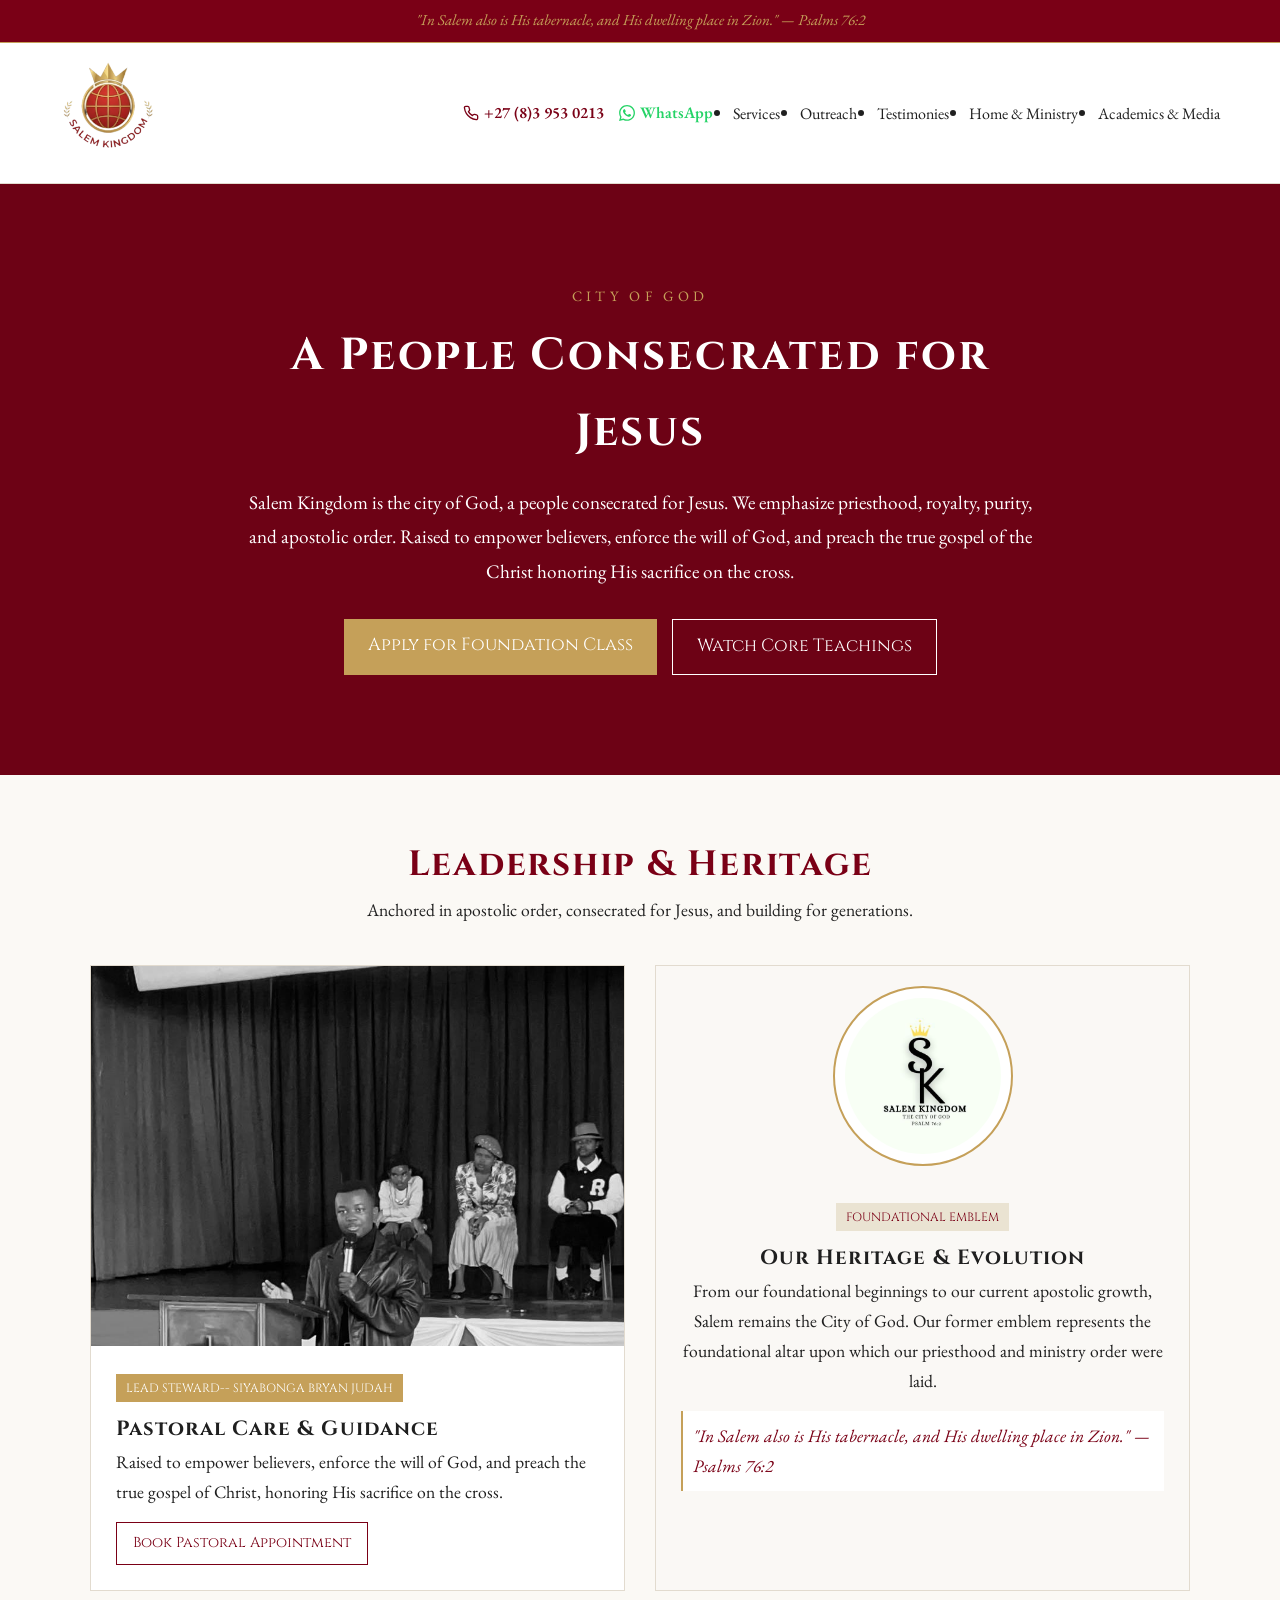
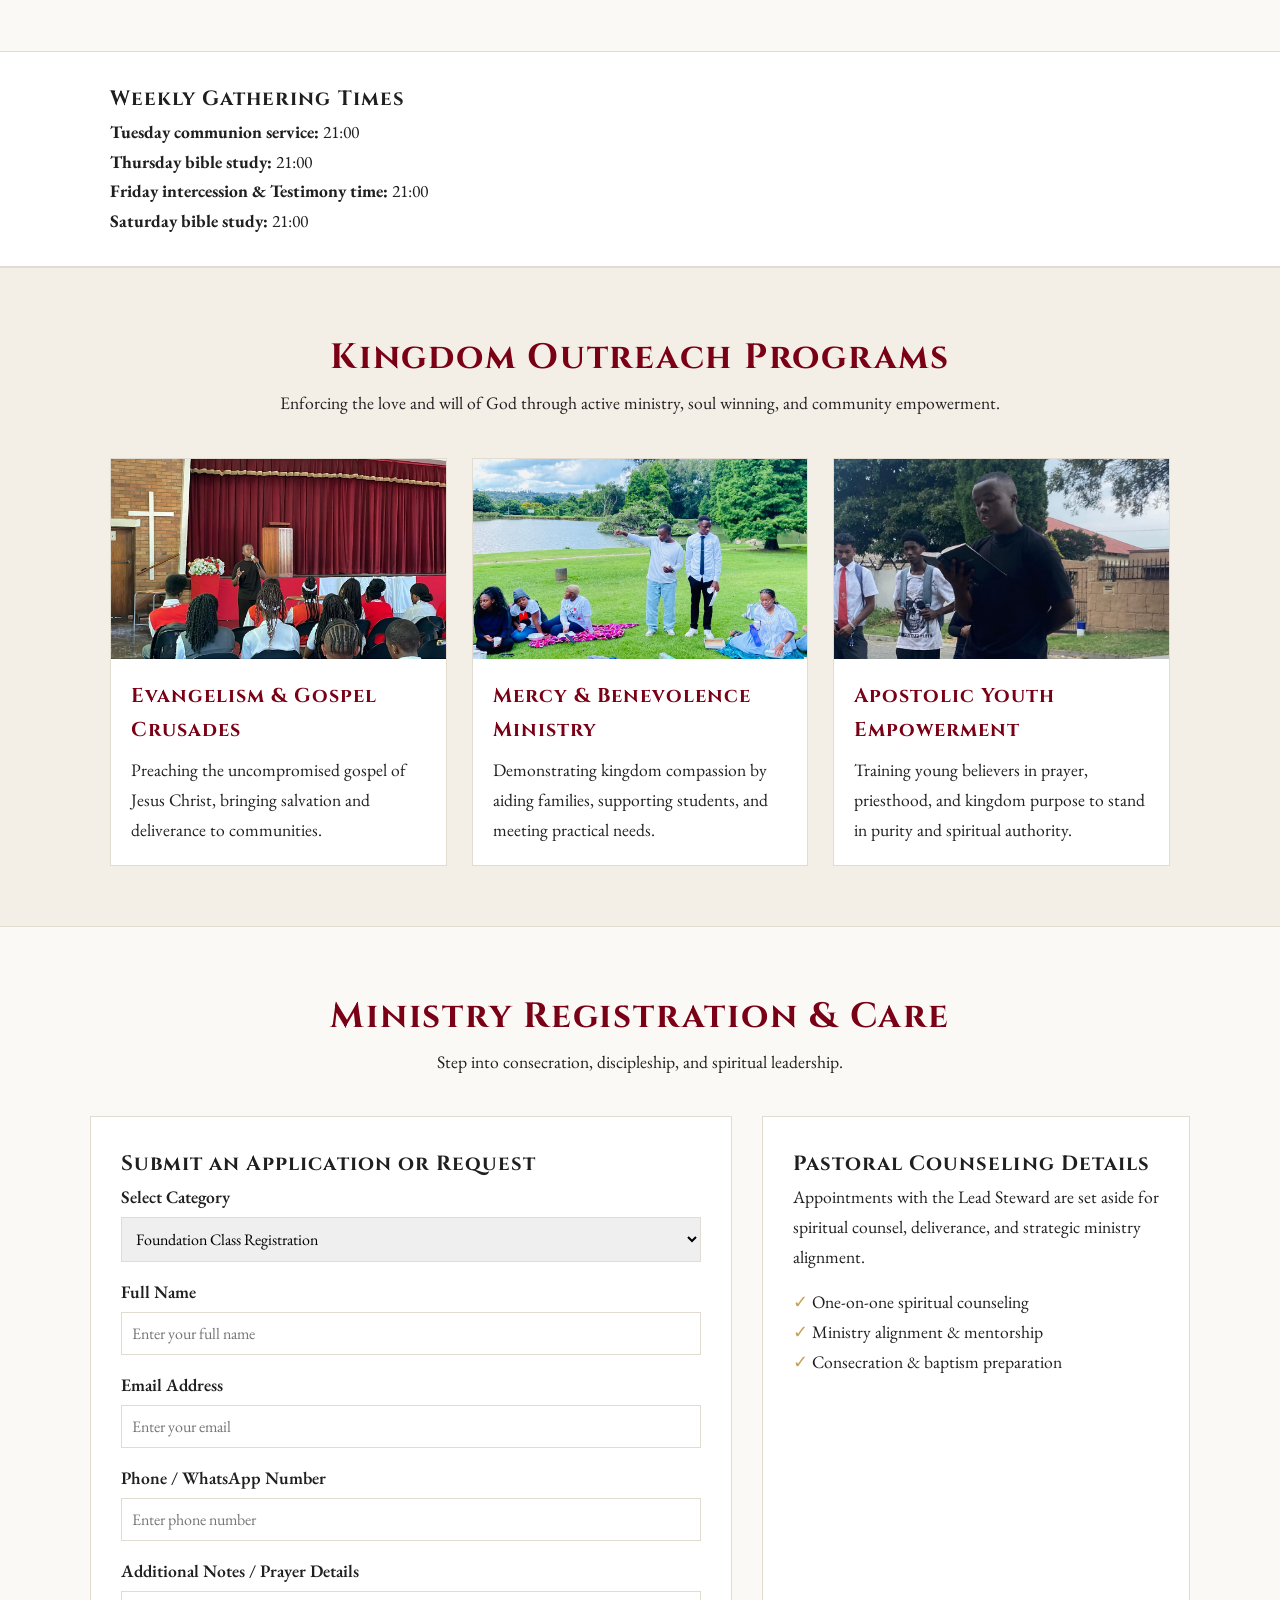
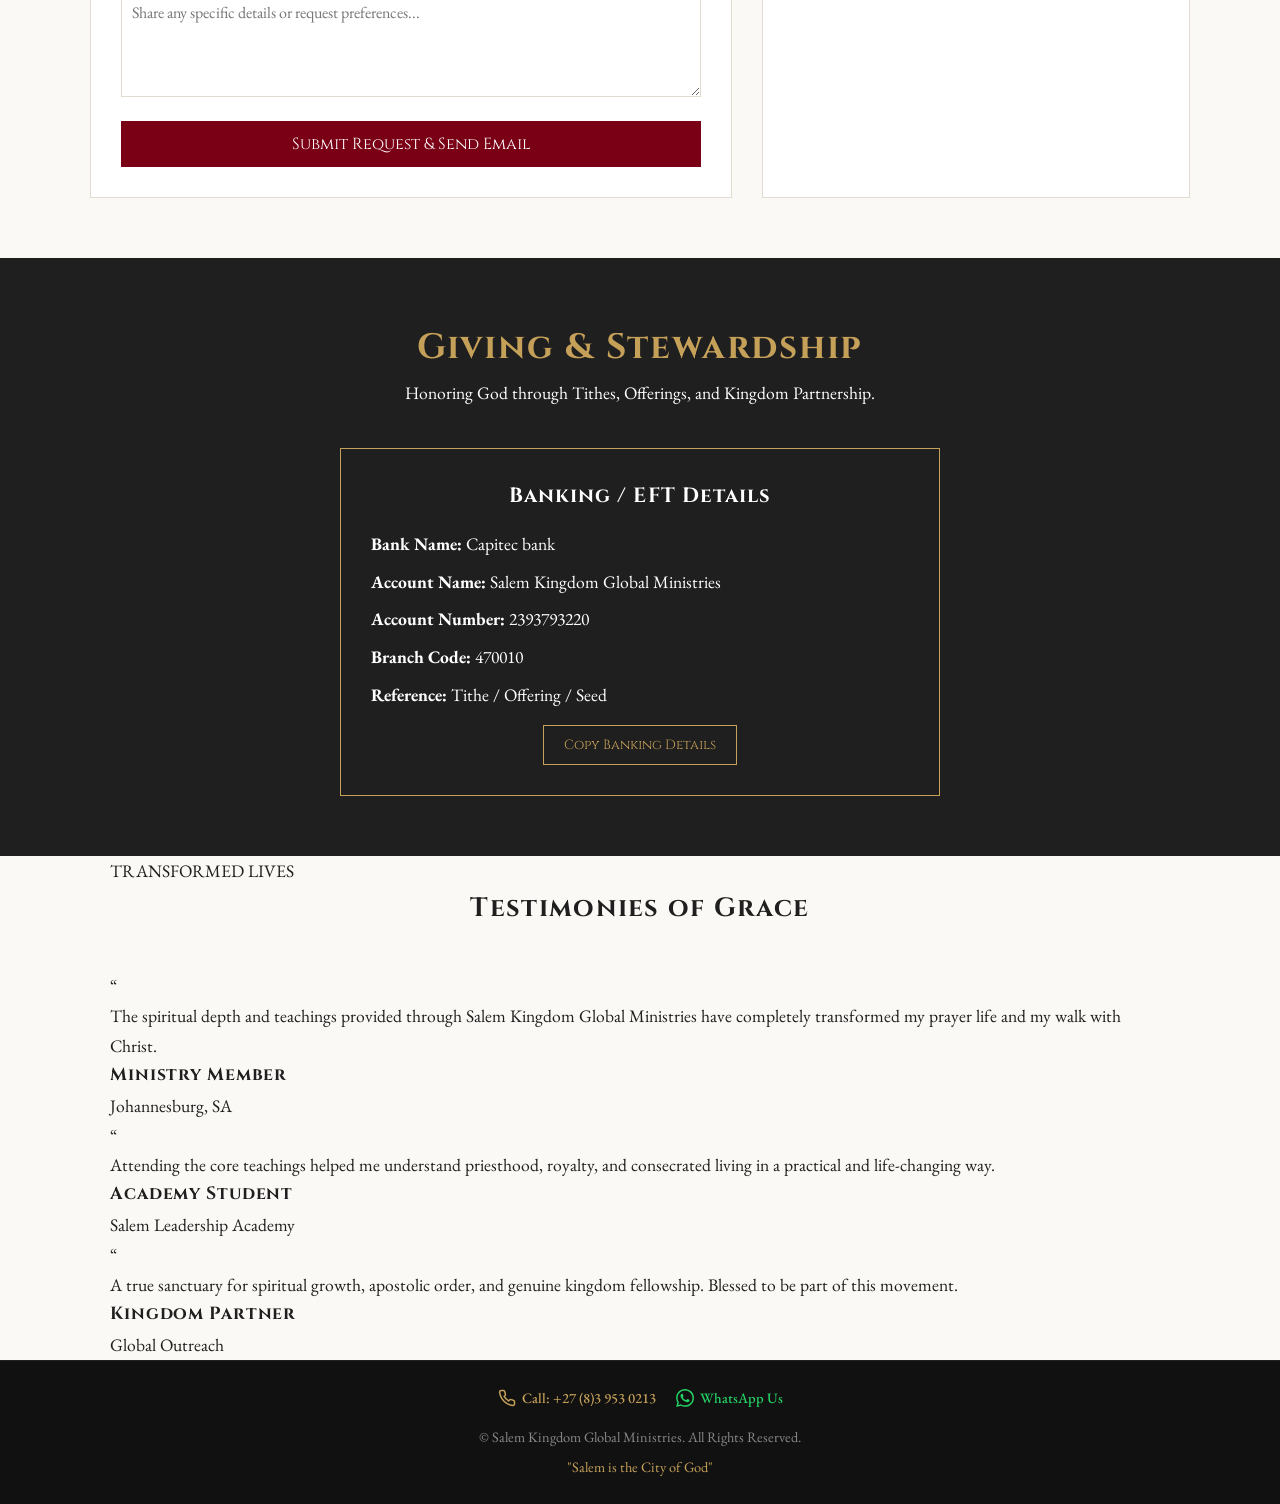
==== index.html @ d61ae7bd "index.html" ====
<!DOCTYPE html>
<html lang="en">
<head>
    <meta charset="UTF-8">
    <meta name="viewport" content="width=device-width, initial-scale=1.0">
    <title>Salem Kingdom Global Ministries | City of God</title>
    
    <!-- Formal Classic Typography -->
    <link rel="preconnect" href="https://fonts.googleapis.com">
    <link rel="preconnect" href="https://fonts.gstatic.com" crossorigin>
    <link href="https://fonts.googleapis.com/css2?family=Cinzel:wght@400;600;700&family=EB+Garamond:ital,wght@0,400;0,600;1,400&display=swap" rel="stylesheet">
    
    <link rel="stylesheet" href="style.css">
</head>
<body>

    <!-- Scripture Bar -->
    <div class="scripture-bar">
        "In Salem also is His tabernacle, and His dwelling place in Zion." — Psalms 76:2
    </div>

    <!-- Navigation -->
    <header class="navbar">
        <div class="nav-container">
            <a href="index.html" class="brand-logo-link">
                <img src="official-logo.png" alt="Salem Kingdom Global Ministries Logo" class="nav-logo" onerror="this.style.display='none'; document.getElementById('text-brand').style.display='block';">
                <div id="text-brand" class="brand" style="display:none;">
                    <span class="brand-title">SALEM KINGDOM</span>
                    <span class="brand-sub">GLOBAL MINISTRIES</span>
                </div>
            </a>
            <nav class="nav-links">
                <div class="nav-contact-info" style="display: flex; gap: 15px; align-items: center; font-size: 0.9rem;">
    <!-- Phone Link & Icon -->
    <a href="tel:+27839530213" style="color: var(--primary-crimson); font-weight: 600; display: inline-flex; align-items: center; gap: 5px; text-decoration: none;">
        <svg width="16" height="16" viewBox="0 0 24 24" fill="none" stroke="currentColor" stroke-width="2" stroke-linecap="round" stroke-linejoin="round">
            <path d="M22 16.92v3a2 2 0 0 1-2.18 2 19.79 19.79 0 0 1-8.63-3.07 19.5 19.5 0 0 1-6-6 19.79 19.79 0 0 1-3.07-8.67A2 2 0 0 1 4.11 2h3a2 2 0 0 1 2 1.72 12.84 12.84 0 0 0 .7 2.81 2 2 0 0 1-.45 2.11L8.09 9.91a16 16 0 0 0 6 6l1.27-1.27a2 2 0 0 1 2.11-.45 12.84 12.84 0 0 0 2.81.7A2 2 0 0 1 22 16.92z"></path>
        </svg>
        <span>+27 (8)3 953 0213</span>
    </a>

    <!-- WhatsApp Link & Icon -->
    <a href="https://wa.me/27839530213" target="_blank" style="color: #25D366; font-weight: 600; display: inline-flex; align-items: center; gap: 5px; text-decoration: none;">
        <svg width="16" height="16" viewBox="0 0 24 24" fill="currentColor">
            <path d="M.057 24l1.687-6.163c-1.041-1.804-1.588-3.849-1.587-5.946.003-6.556 5.338-11.891 11.893-11.891 3.181.001 6.167 1.24 8.413 3.488 2.245 2.248 3.481 5.236 3.48 8.414-.003 6.557-5.338 11.892-11.893 11.892-1.99 0-3.951-.5-5.688-1.448l-6.305 1.654zm6.597-3.807c1.676.995 3.276 1.591 5.392 1.592 5.448 0 9.886-4.434 9.889-9.885.002-5.462-4.415-9.89-9.881-9.892-5.452 0-9.887 4.434-9.889 9.884-.001 2.225.651 3.891 1.746 5.634l-.999 3.648 3.742-.981zm11.387-5.464c-.074-.124-.272-.198-.57-.347-.297-.149-1.758-.868-2.031-.967-.272-.099-.47-.149-.669.149-.198.297-.768.967-.941 1.165-.173.198-.347.223-.644.074-.297-.149-1.255-.462-2.39-1.475-.883-.788-1.48-1.761-1.653-2.059-.173-.297-.018-.458.13-.606.134-.133.297-.347.446-.521.151-.172.2-.296.3-.495.099-.198.05-.372-.025-.521-.075-.148-.669-1.611-.916-2.206-.242-.579-.487-.501-.669-.51l-.57-.01c-.198 0-.52.074-.792.372s-1.04 1.016-1.04 2.479 1.065 2.876 1.213 3.074c.149.198 2.095 3.2 5.076 4.487.709.306 1.263.489 1.694.626.712.226 1.36.194 1.872.118.571-.085 1.758-.719 2.006-1.413.248-.695.248-1.29.173-1.414z"/>
        </svg>
        <span>WhatsApp</span>
    </a>
</div>
             <!-- Inside <header> nav links -->
<nav>
    <ul class="nav-links">
        <li><a href="#services">Services</a></li>
        <li><a href="#outreach">Outreach</a></li>
        <li><a href="#testimonies">Testimonies</a></li>
        <li><a href="index.html">Home & Ministry</a></li>
        <li><a href="academics.html">Academics & Media</a></li>
    </ul>
</nav>
        </div>
    </header>

    <!-- Hero Section -->
    <section class="hero">
        <div class="hero-overlay"></div>
        <div class="hero-content">
            <p class="tagline">CITY OF GOD</p>
            <h1>A People Consecrated for Jesus</h1>
            <p class="hero-statement">
                Salem Kingdom is the city of God, a people consecrated for Jesus. We emphasize priesthood, royalty, purity, and apostolic order. Raised to empower believers, enforce the will of God, and preach the true gospel of the Christ honoring His sacrifice on the cross.
            </p>
            <div class="hero-buttons">
                <a href="#apply" class="btn-gold">Apply for Foundation Class</a>
                <a href="academics.html" class="btn-outline">Watch Core Teachings</a>
            </div>
        </div>
    </section>

    <!-- Leadership & Former Logo Showcase -->
    <section class="section container">
        <div class="section-title">
            <h2>Leadership & Heritage</h2>
            <p>Anchored in apostolic order, consecrated for Jesus, and building for generations.</p>
        </div>

        <div class="leadership-grid">
            <!-- Lead Steward Card -->
            <div class="card lead-steward-card">
                <div class="image-frame">
                    <img src="lead-steward.jpeg" alt="Lead Steward" class="steward-img" onerror="this.src='https://via.placeholder.com/400x500?text=Lead+Steward+Photo'">
                </div>
                <div class="card-body">
                    <span class="badge-gold">LEAD STEWARD-- SIYABONGA BRYAN JUDAH</span>
                    <h3>Pastoral Care & Guidance</h3>
                    <p>
                        Raised to empower believers, enforce the will of God, and preach the true gospel of Christ, honoring His sacrifice on the cross.
                    </p>
                    <a href="#apply" class="btn-outline-crimson">Book Pastoral Appointment</a>
                </div>
            </div>

            <!-- Former Logo / Foundational Heritage -->
            <div class="card heritage-card">
                <div class="heritage-logo-wrapper">
                    <img src="former-logo.jpeg" alt="Former Salem Kingdom Emblem" class="former-logo-img" onerror="this.src='https://via.placeholder.com/200x200?text=Former+Emblem'">
                </div>
                <div class="card-body">
                    <span class="badge-subtle">FOUNDATIONAL EMBLEM</span>
                    <h3>Our Heritage & Evolution</h3>
                    <p>
                        From our foundational beginnings to our current apostolic growth, Salem remains the City of God. Our former emblem represents the foundational altar upon which our priesthood and ministry order were laid.
                    </p>
                    <blockquote class="heritage-quote">
                        "In Salem also is His tabernacle, and His dwelling place in Zion." — Psalms 76:2
                    </blockquote>
                </div>
            </div>
        </div>
    </section>

    <!-- Gathering Times & Countdown -->
    <section class="service-strip" id="services">
        <div class="container strip-grid">
            <div class="strip-item">
                <h3>Weekly Gathering Times</h3>
                <p><strong>Tuesday communion service:</strong> 21:00</p>
                <p><strong>Thursday bible study:</strong> 21:00</p>
                 <p><strong>Friday intercession & Testimony time:</strong> 21:00</p>
                <p><strong>Saturday bible study:</strong> 21:00</p>
            </div>
        </div>
    </section>

    <!-- Kingdom Outreach Section -->
    <section class="section section-parchment-alt" id="outreach">
        <div class="container">
            <div class="section-title">
                <h2>Kingdom Outreach Programs</h2>
                <p>Enforcing the love and will of God through active ministry, soul winning, and community empowerment.</p>
            </div>

            <div class="outreach-grid">
                <div class="outreach-card">
                    <div class="outreach-img-wrapper">
                        <img src="outreach-1.jpeg" alt="Evangelism" onerror="this.src='https://via.placeholder.com/400x260?text=Evangelism'">
                    </div>
                    <div class="outreach-info">
                        <h3>Evangelism & Gospel Crusades</h3>
                        <p>Preaching the uncompromised gospel of Jesus Christ, bringing salvation and deliverance to communities.</p>
                    </div>
                </div>

                <div class="outreach-card">
                    <div class="outreach-img-wrapper">
                        <img src="outreach-2.jpeg" alt="Community Care" onerror="this.src='https://via.placeholder.com/400x260?text=Community+Care'">
                    </div>
                    <div class="outreach-info">
                        <h3>Mercy & Benevolence Ministry</h3>
                        <p>Demonstrating kingdom compassion by aiding families, supporting students, and meeting practical needs.</p>
                    </div>
                </div>

                <div class="outreach-card">
                    <div class="outreach-img-wrapper">
                        <img src="outreach-3.jpeg" alt="Youth Empowerment" onerror="this.src='https://via.placeholder.com/400x260?text=Youth+Empowerment'">
                    </div>
                    <div class="outreach-info">
                        <h3>Apostolic Youth Empowerment</h3>
                        <p>Training young believers in prayer, priesthood, and kingdom purpose to stand in purity and spiritual authority.</p>
                    </div>
                </div>
            </div>
        </div>
    </section>

    <!-- Ministry Registrations & Pastoral Care -->
    <section class="section container" id="apply">
        <div class="section-title">
            <h2>Ministry Registration & Care</h2>
            <p>Step into consecration, discipleship, and spiritual leadership.</p>
        </div>

        <div class="form-grid">
            <div class="form-card">
                <h3>Submit an Application or Request</h3>
                <form id="ministryForm" action="https://formsubmit.co/salemkingdomglobal@gmail.com" method="POST">
    <!-- FormSubmit Configuration Settings -->
    <input type="hidden" name="_subject" value="New Ministry Application / Booking - Salem Kingdom">
    <input type="hidden" name="_template" value="table">
    <input type="hidden" name="_captcha" value="false">

    <div class="form-group">
        <label for="requestType">Select Category</label>
        <select id="requestType" name="Category" required>
            <option value="Foundation Class Registration">Foundation Class Registration</option>
            <option value="Water Baptism Application">Water Baptism Application</option>
            <option value="Pastoral Appointment">Book Appointment with Lead Steward</option>
            <option value="Prayer Request">Submit Prayer Request</option>
        </select>
    </div>

    <div class="form-group">
        <label for="fullName">Full Name</label>
        <input type="text" id="fullName" name="Full Name" placeholder="Enter your full name" required>
    </div>

    <div class="form-group">
        <label for="email">Email Address</label>
        <input type="email" id="email" name="Email Address" placeholder="Enter your email" required>
    </div>

    <div class="form-group">
        <label for="phone">Phone / WhatsApp Number</label>
        <input type="tel" id="phone" name="Phone Number" placeholder="Enter phone number" required>
    </div>

    <div class="form-group">
        <label for="notes">Additional Notes / Prayer Details</label>
        <textarea id="notes" name="Message / Prayer Details" rows="4" placeholder="Share any specific details or request preferences..."></textarea>
    </div>

    <button type="submit" class="btn-crimson">Submit Request & Send Email</button>
</form>
                        </select>
                    </div>

            <div class="info-card">
                <h3>Pastoral Counseling Details</h3>
                <p>Appointments with the Lead Steward are set aside for spiritual counsel, deliverance, and strategic ministry alignment.</p>
                <ul class="check-list">
                    <li>One-on-one spiritual counseling</li>
                    <li>Ministry alignment & mentorship</li>
                    <li>Consecration & baptism preparation</li>
                </ul>
            </div>
        </div>
    </section>

    <!-- Giving & Banking Section -->
    <section class="section section-dark">
        <div class="container">
            <div class="section-title light">
                <h2>Giving & Stewardship</h2>
                <p>Honoring God through Tithes, Offerings, and Kingdom Partnership.</p>
            </div>
            <div class="bank-details-card">
                <h3>Banking / EFT Details</h3>
                <div class="bank-grid">
                    <div><strong>Bank Name:</strong> Capitec bank </div>
                    <div><strong>Account Name:</strong> Salem Kingdom Global Ministries</div>
                    <div><strong>Account Number:</strong> 2393793220</div>
                    <div><strong>Branch Code:</strong> 470010</div>
                    <div><strong>Reference:</strong> Tithe / Offering / Seed</div>
                </div>
                <button class="btn-gold-outline" onclick="copyBankDetails()">Copy Banking Details</button>
            </div>
        </div>
    </section>

<!-- ==========================================
     TESTIMONIES OF GRACE SECTION
     ========================================== -->
<section id="testimonies" class="testimonies-section">
    <div class="container">
        <span class="section-subtitle">TRANSFORMED LIVES</span>
        <h2 class="section-title">Testimonies of Grace</h2>
        <div class="gold-divider"></div>

        <div class="testimonies-grid">
            <div class="testimony-card">
                <div class="quote-icon">“</div>
                <p class="testimony-text">
                    The spiritual depth and teachings provided through Salem Kingdom Global Ministries have completely transformed my prayer life and my walk with Christ.
                </p>
                <div class="testimony-author">
                    <h4>Ministry Member</h4>
                    <span>Johannesburg, SA</span>
                </div>
            </div>

            <div class="testimony-card">
                <div class="quote-icon">“</div>
                <p class="testimony-text">
                    Attending the core teachings helped me understand priesthood, royalty, and consecrated living in a practical and life-changing way.
                </p>
                <div class="testimony-author">
                    <h4>Academy Student</h4>
                    <span>Salem Leadership Academy</span>
                </div>
            </div>

            <div class="testimony-card">
                <div class="quote-icon">“</div>
                <p class="testimony-text">
                    A true sanctuary for spiritual growth, apostolic order, and genuine kingdom fellowship. Blessed to be part of this movement.
                </p>
                <div class="testimony-author">
                    <h4>Kingdom Partner</h4>
                    <span>Global Outreach</span>
                </div>
            </div>
        </div>
    </div>
</section>
    
    <footer>
        <div class="footer-contact" style="margin-bottom: 15px; display: flex; gap: 20px; justify-content: center; align-items: center;">
    <!-- Direct Phone Call -->
    <a href="tel:+27839530213" style="color: var(--gold-accent); text-decoration: none; display: flex; align-items: center; gap: 6px; font-weight: 500;">
        <svg width="18" height="18" viewBox="0 0 24 24" fill="none" stroke="currentColor" stroke-width="2" stroke-linecap="round" stroke-linejoin="round">
            <path d="M22 16.92v3a2 2 0 0 1-2.18 2 19.79 19.79 0 0 1-8.63-3.07 19.5 19.5 0 0 1-6-6 19.79 19.79 0 0 1-3.07-8.67A2 2 0 0 1 4.11 2h3a2 2 0 0 1 2 1.72 12.84 12.84 0 0 0 .7 2.81 2 2 0 0 1-.45 2.11L8.09 9.91a16 16 0 0 0 6 6l1.27-1.27a2 2 0 0 1 2.11-.45 12.84 12.84 0 0 0 2.81.7A2 2 0 0 1 22 16.92z"></path>
        </svg>
        <span>Call: +27 (8)3 953 0213</span>
    </a>

    <!-- WhatsApp Chat -->
    <a href="https://wa.me/27839530213" target="_blank" style="color: #25D366; text-decoration: none; display: flex; align-items: center; gap: 6px; font-weight: 500;">
        <svg width="18" height="18" viewBox="0 0 24 24" fill="currentColor">
            <path d="M.057 24l1.687-6.163c-1.041-1.804-1.588-3.849-1.587-5.946.003-6.556 5.338-11.891 11.893-11.891 3.181.001 6.167 1.24 8.413 3.488 2.245 2.248 3.481 5.236 3.48 8.414-.003 6.557-5.338 11.892-11.893 11.892-1.99 0-3.951-.5-5.688-1.448l-6.305 1.654zm6.597-3.807c1.676.995 3.276 1.591 5.392 1.592 5.448 0 9.886-4.434 9.889-9.885.002-5.462-4.415-9.89-9.881-9.892-5.452 0-9.887 4.434-9.889 9.884-.001 2.225.651 3.891 1.746 5.634l-.999 3.648 3.742-.981zm11.387-5.464c-.074-.124-.272-.198-.57-.347-.297-.149-1.758-.868-2.031-.967-.272-.099-.47-.149-.669.149-.198.297-.768.967-.941 1.165-.173.198-.347.223-.644.074-.297-.149-1.255-.462-2.39-1.475-.883-.788-1.48-1.761-1.653-2.059-.173-.297-.018-.458.13-.606.134-.133.297-.347.446-.521.151-.172.2-.296.3-.495.099-.198.05-.372-.025-.521-.075-.148-.669-1.611-.916-2.206-.242-.579-.487-.501-.669-.51l-.57-.01c-.198 0-.52.074-.792.372s-1.04 1.016-1.04 2.479 1.065 2.876 1.213 3.074c.149.198 2.095 3.2 5.076 4.487.709.306 1.263.489 1.694.626.712.226 1.36.194 1.872.118.571-.085 1.758-.719 2.006-1.413.248-.695.248-1.29.173-1.414z"/>
        </svg>
        <span>WhatsApp Us</span>
    </a>
</div>
        <div class="container footer-content">
            <p>&copy; Salem Kingdom Global Ministries. All Rights Reserved.</p>
            <p class="footer-scripture">"Salem is the City of God"</p>
        </div>
    </footer>

    <script src="main.js"></script>
</body>
</html>
---- style.css ----
/* --- SALEM KINGDOM MASTER STYLESHEET --- */

:root {
    --bg-parchment: #FBF9F5;
    --primary-crimson: #7A0016;
    --gold-accent: #C5A059;
    --gold-hover: #a38141;
    --text-dark: #1F1F1F;
    --text-muted: #555555;
    --border-color: #E2DBCF;
    --card-bg: #FFFFFF;
}

* {
    box-sizing: border-box;
    margin: 0;
    padding: 0;
}

body {
    background-color: var(--bg-parchment);
    color: var(--text-dark);
    font-family: 'EB Garamond', Georgia, serif;
    font-size: 1.1rem;
    line-height: 1.7;
}

h1, h2, h3, h4, .brand-title {
    font-family: 'Cinzel', serif;
    letter-spacing: 0.05em;
    font-weight: 700;
}

a {
    color: var(--primary-crimson);
    text-decoration: none;
    transition: all 0.2s ease;
}

/* Header & Navigation */
.scripture-bar {
    background: var(--primary-crimson);
    color: var(--gold-accent);
    text-align: center;
    padding: 8px 15px;
    font-size: 0.95rem;
    font-style: italic;
    border-bottom: 1px solid var(--gold-accent);
}

.navbar {
    background: #FFFFFF;
    border-bottom: 1px solid var(--border-color);
    position: sticky;
    top: 0;
    z-index: 100;
}

.nav-container {
    max-width: 1200px;
    margin: 0 auto;
    padding: 15px 20px;
    display: flex;
    justify-content: space-between;
    align-items: center;
}

.nav-logo {
    height: 48px;
    width: auto;
    object-fit: contain;
    display: block;
}

.brand-logo-link {
    display: flex;
    align-items: center;
    text-decoration: none;
}

.brand-title {
    color: var(--primary-crimson);
    font-size: 1.3rem;
}

.brand-sub {
    font-size: 0.75rem;
    color: var(--gold-accent);
    letter-spacing: 0.15em;
    text-transform: uppercase;
}

.nav-links {
    display: flex;
    gap: 20px;
    align-items: center;
}

.nav-links a {
    color: var(--text-dark);
    font-size: 1rem;
}

.nav-links a.active {
    color: var(--primary-crimson);
    font-weight: 600;
    border-bottom: 2px solid var(--gold-accent);
}

/* Buttons */
.btn-primary-sm {
    background: var(--primary-crimson);
    color: #FFF !important;
    padding: 6px 14px;
    border-radius: 2px;
    font-size: 0.9rem;
}

.btn-crimson {
    background: var(--primary-crimson);
    color: #FFFFFF;
    border: none;
    padding: 12px 20px;
    width: 100%;
    cursor: pointer;
    font-family: 'Cinzel', serif;
    font-size: 1rem;
}

.btn-gold {
    background: var(--gold-accent);
    color: #FFFFFF;
    padding: 12px 24px;
    font-family: 'Cinzel', serif;
}

.btn-outline {
    border: 1px solid #FFFFFF;
    color: #FFFFFF;
    padding: 12px 24px;
    font-family: 'Cinzel', serif;
}

.btn-gold-outline {
    border: 1px solid var(--gold-accent);
    color: var(--gold-accent);
    background: transparent;
    padding: 10px 20px;
    cursor: pointer;
    margin-top: 15px;
    font-family: 'Cinzel', serif;
}

.btn-outline-crimson {
    display: inline-block;
    border: 1px solid var(--primary-crimson);
    color: var(--primary-crimson);
    padding: 8px 16px;
    margin-top: 15px;
    font-family: 'Cinzel', serif;
    font-size: 0.9rem;
}

/* Hero Section */
.hero {
    position: relative;
    background: #111 url('../images/hero-bg.jpeg') center/cover no-repeat;
    color: #FFF;
    padding: 100px 20px;
    text-align: center;
}

.hero-overlay {
    position: absolute;
    inset: 0;
    background: rgba(122, 0, 22, 0.88);
}

.hero-content {
    position: relative;
    max-width: 800px;
    margin: 0 auto;
}

.tagline {
    color: var(--gold-accent);
    letter-spacing: 0.3em;
    font-size: 0.9rem;
    margin-bottom: 10px;
}

.hero h1 {
    font-size: 2.8rem;
    margin-bottom: 15px;
    color: #FFF;
}

.hero-statement {
    font-size: 1.2rem;
    margin-bottom: 30px;
    line-height: 1.8;
}

.hero-buttons {
    display: flex;
    gap: 15px;
    justify-content: center;
}

/* Sections & Cards */
.container {
    max-width: 1100px;
    margin: 0 auto;
    padding: 0 20px;
}

.section {
    padding: 60px 0;
}

.section-title {
    text-align: center;
    margin-bottom: 40px;
}

.section-title h2 {
    color: var(--primary-crimson);
    font-size: 2.2rem;
}

.leadership-grid {
    display: grid;
    grid-template-columns: 1fr 1fr;
    gap: 30px;
}

.card {
    background: #FFFFFF;
    border: 1px solid var(--border-color);
    overflow: hidden;
    display: flex;
    flex-direction: column;
}

.steward-img {
    width: 100%;
    height: 380px;
    object-fit: cover;
    object-position: top;
    display: block;
}

.heritage-card {
    background: #FAF8F5;
    text-align: center;
    padding-top: 20px;
}

.former-logo-img {
    max-width: 180px;
    max-height: 180px;
    object-fit: contain;
    border-radius: 50%;
    border: 2px solid var(--gold-accent);
    padding: 10px;
    background: #FFF;
}

.card-body {
    padding: 25px;
}

.badge-gold {
    background: var(--gold-accent);
    color: #FFF;
    font-size: 0.75rem;
    padding: 4px 10px;
    font-family: 'Cinzel', serif;
    display: inline-block;
    margin-bottom: 10px;
}

.badge-subtle {
    background: #EAE3D2;
    color: var(--primary-crimson);
    font-size: 0.75rem;
    padding: 4px 10px;
    font-family: 'Cinzel', serif;
    display: inline-block;
    margin-bottom: 10px;
}

.heritage-quote {
    font-style: italic;
    color: var(--primary-crimson);
    margin-top: 15px;
    padding: 10px;
    border-left: 2px solid var(--gold-accent);
    text-align: left;
    background: #FFF;
}

/* Service Strip */
.service-strip {
    background: #FFFFFF;
    border-top: 1px solid var(--border-color);
    border-bottom: 1px solid var(--border-color);
    padding: 30px 20px;
}

.strip-grid {
    display: grid;
    grid-template-columns: 1fr 1fr;
    gap: 30px;
}

.timer-display {
    font-size: 1.4rem;
    color: var(--primary-crimson);
    margin-top: 10px;
    font-weight: 600;
}

/* Outreach Grid */
.section-parchment-alt {
    background-color: #F4EFE6;
    border-top: 1px solid var(--border-color);
    border-bottom: 1px solid var(--border-color);
}

.outreach-grid {
    display: grid;
    grid-template-columns: repeat(auto-fit, minmax(300px, 1fr));
    gap: 25px;
}

.outreach-card {
    background: #FFFFFF;
    border: 1px solid var(--border-color);
    overflow: hidden;
}

.outreach-img-wrapper {
    height: 200px;
    overflow: hidden;
}

.outreach-img-wrapper img {
    width: 100%;
    height: 100%;
    object-fit: cover;
}

.outreach-info {
    padding: 20px;
}

.outreach-info h3 {
    color: var(--primary-crimson);
    font-size: 1.25rem;
    margin-bottom: 8px;
}

/* Forms & Inputs */
.form-grid {
    display: grid;
    grid-template-columns: 3fr 2fr;
    gap: 30px;
}

.form-card, .info-card {
    background: #FFF;
    border: 1px solid var(--border-color);
    padding: 30px;
}

.form-group {
    margin-bottom: 15px;
}

.form-group label {
    display: block;
    margin-bottom: 5px;
    font-weight: 600;
}

.form-group input, .form-group select, .form-group textarea {
    width: 100%;
    padding: 10px;
    border: 1px solid var(--border-color);
    font-family: inherit;
    font-size: 1rem;
}

.check-list {
    margin-top: 15px;
    list-style: none;
}

.check-list li::before {
    content: "✓ ";
    color: var(--gold-accent);
}
/* ==========================================
   OFFICIAL LOGO MOBILE SIZE BOOST
   ========================================== */
.logo img, 
.site-logo, 
header img {
    height: auto !important;
    width: auto !important;
    max-height: 110px !important; /* Standard desktop display */
    display: block;
    margin: 0 auto;
    object-fit: contain;
}

@media screen and (max-width: 768px) {
    .logo img, 
    .site-logo, 
    header img {
        min-width: 180px !important;  /* Forces width on smaller mobile screens */
        max-height: 150px !important; /* Allows up to 150px height */
        width: 60% !important;        /* Takes up 60% of mobile screen width */
        margin: 10px auto !important;
    }
}
/* Dark Section / Bank */
.section-dark {
    background: #1F1F1F;
    color: #FFF;
}

.section-title.light h2 {
    color: var(--gold-accent);
}

.bank-details-card {
    border: 1px solid var(--gold-accent);
    padding: 30px;
    max-width: 600px;
    margin: 0 auto;
    text-align: center;
}

.bank-grid {
    text-align: left;
    margin-top: 15px;
    display: flex;
    flex-direction: column;
    gap: 8px;
}

/* Videos & Bookstore Layout */
.page-header {
    background: var(--primary-crimson);
    color: #FFF;
    padding: 50px 20px;
    text-align: center;
}

.video-grid {
    display: grid;
    grid-template-columns: repeat(auto-fit, minmax(300px, 1fr));
    gap: 25px;
}

.video-card {
    background: #FFF;
    border: 1px solid var(--border-color);
    overflow: hidden;
}

.iframe-container {
    position: relative;
    padding-bottom: 56.25%;
    height: 0;
}

.iframe-container iframe {
    position: absolute;
    top: 0; left: 0;
    width: 100%; height: 100%;
    border: none;
}

.video-info {
    padding: 15px;
}

.badge {
    background: var(--bg-parchment);
    color: var(--primary-crimson);
    font-size: 0.75rem;
    padding: 2px 8px;
    border: 1px solid var(--border-color);
}

.books-store-grid {
    display: grid;
    grid-template-columns: repeat(auto-fit, minmax(220px, 1fr));
    gap: 25px;
}

.book-card-item {
    background: #FFFFFF;
    border: 1px solid var(--border-color);
    display: flex;
    flex-direction: column;
    text-align: center;
}

.book-cover-frame {
    height: 280px;
    background: var(--bg-parchment);
    position: relative;
    display: flex;
    align-items: center;
    justify-content: center;
    border-bottom: 1px solid var(--border-color);
    overflow: hidden;
}

.book-cover-frame img {
    width: 100%;
    height: 100%;
    object-fit: cover;
}

.lock-badge {
    position: absolute;
    top: 10px;
    right: 10px;
    background: rgba(122, 0, 22, 0.9);
    color: #FFF;
    font-size: 0.7rem;
    padding: 3px 8px;
}

.book-info-body {
    padding: 20px;
    display: flex;
    flex-direction: column;
    flex-grow: 1;
    justify-content: space-between;
}

.price-tag {
    font-family: 'Cinzel', serif;
    font-size: 1.3rem;
    color: var(--primary-crimson);
    font-weight: 700;
    margin: 10px 0;
}

/* Calendar List */
.calendar-list {
    display: flex;
    flex-direction: column;
    gap: 15px;
}

.calendar-item {
    background: #FFF;
    border: 1px solid var(--border-color);
    display: flex;
    padding: 15px;
    gap: 20px;
    align-items: center;
}

.cal-date {
    background: var(--primary-crimson);
    color: #FFF;
    padding: 10px 15px;
    text-align: center;
    min-width: 70px;
}

.cal-date .day {
    font-size: 1.4rem;
    display: block;
    font-weight: bold;
}

.cal-date .month {
    font-size: 0.75rem;
    color: var(--gold-accent);
}

footer {
    background: #111;
    color: #888;
    text-align: center;
    padding: 25px 20px;
    font-size: 0.9rem;
    border-top: 1px solid #222;
}

.footer-scripture {
    color: var(--gold-accent);
    margin-top: 5px;
}
/* ==========================================
   MOBILE RESPONSIVE OVERRIDES
   ========================================== */
@media screen and (max-width: 768px) {
    /* Ensure body doesn't overflow horizontally */
    html, body {
        width: 100%;
        overflow-x: hidden;
    }

    /* Stack header elements cleanly */
    header, .header-container, nav {
        display: flex;
        flex-direction: column !important;
        align-items: center !important;
        justify-content: center !important;
        text-align: center !important;
        width: 100% !important;
        padding: 10px !important;
    }

    /* Adjust logo/branding layout */
    .logo, .brand-title {
        margin-bottom: 10px;
        text-align: center;
    }

    /* Clean up top contact bar info */
    .contact-info, .header-contact {
        display: flex;
        flex-direction: column;
        align-items: center;
        gap: 5px;
        margin-bottom: 12px;
        font-size: 0.85rem;
    }

    /* Format navigation links neatly in a row or stack */
    nav ul, .nav-links {
        display: flex !important;
        flex-wrap: wrap !important;
        justify-content: center !important;
        gap: 12px !important;
        padding: 0 !important;
        margin: 10px 0 !important;
        list-style: none !important;
    }

    nav a, .nav-links a {
        font-size: 0.9rem !important;
        padding: 4px 8px !important;
    }

    /* Hero section font sizing and spacing adjustments */
    .hero, .hero-section {
        padding: 40px 15px !important;
        text-align: center !important;
    }

    .hero h1, .hero-title {
        font-size: 1.8rem !important;
        line-height: 1.3 !important;
        margin-bottom: 15px !important;
    }

    .hero p, .hero-subtitle {
        font-size: 0.95rem !important;
        line-height: 1.5 !important;
        padding: 0 10px !important;
    }
}
@media (max-width: 768px) {
    .strip-grid, .form-grid, .leadership-grid {
        grid-template-columns: 1fr;
    }
}


/* ==========================================
   IPHONE 11 EDGE-TO-EDGE HEADER ALIGNMENT
   ========================================== */
@media screen and (max-width: 768px) {
    /* Header layout container */
    header, .header-container {
        display: flex !important;
        flex-direction: column !important;
        align-items: stretch !important;
        width: 100% !important;
        padding: 10px 12px !important;
        box-sizing: border-box !important;
        gap: 10px !important;
    }

    /* Top Banner with Quote + Logo integrated */
    .top-quote-banner, .scripture-header {
        display: flex !important;
        align-items: center !important;
        justify-content: center !important;
        gap: 10px !important;
    }

    /* Logo Styling */
    .logo, .brand-title, header > a:first-child {
        flex: 0 0 auto !important;
        margin: 0 !important;
    }

    .logo img, .site-logo, header img {
        width: 48px !important;
        height: auto !important;
        max-height: 55px !important;
        display: block !important;
        margin: 0 !important;
        object-fit: contain !important;
    }

    /* Main container for contact info and nav links */
    .header-right, header > div, nav {
        display: flex !important;
        flex-direction: column !important;
        align-items: flex-start !important;
        width: 100% !important;
        gap: 8px !important;
    }

    /* Phone + WhatsApp row */
    .contact-info, .header-contact {
        display: flex !important;
        flex-direction: row !important;
        flex-wrap: nowrap !important;
        align-items: center !important;
        justify-content: flex-start !important;
        gap: 8px !important;
        margin: 0 !important;
        font-size: 0.85rem !important;
        white-space: nowrap !important;
    }

    /* Navigation links arranged HORIZONTALLY across the page */
    nav ul, .nav-links {
        display: flex !important;
        flex-direction: row !important;
        flex-wrap: wrap !important;
        align-items: center !important;
        justify-content: flex-start !important;
        gap: 12px 16px !important; /* Row and column spacing between items */
        padding: 0 !important;
        margin: 4px 0 0 0 !important;
        list-style: none !important;
        width: 100% !important;
    }

    nav li, .nav-links li {
        display: inline-block !important;
        margin: 0 !important;
    }

    nav a, .nav-links a {
        font-size: 0.85rem !important;
        padding: 2px 0 !important;
        text-align: left !important;
        white-space: nowrap !important;
    }
}
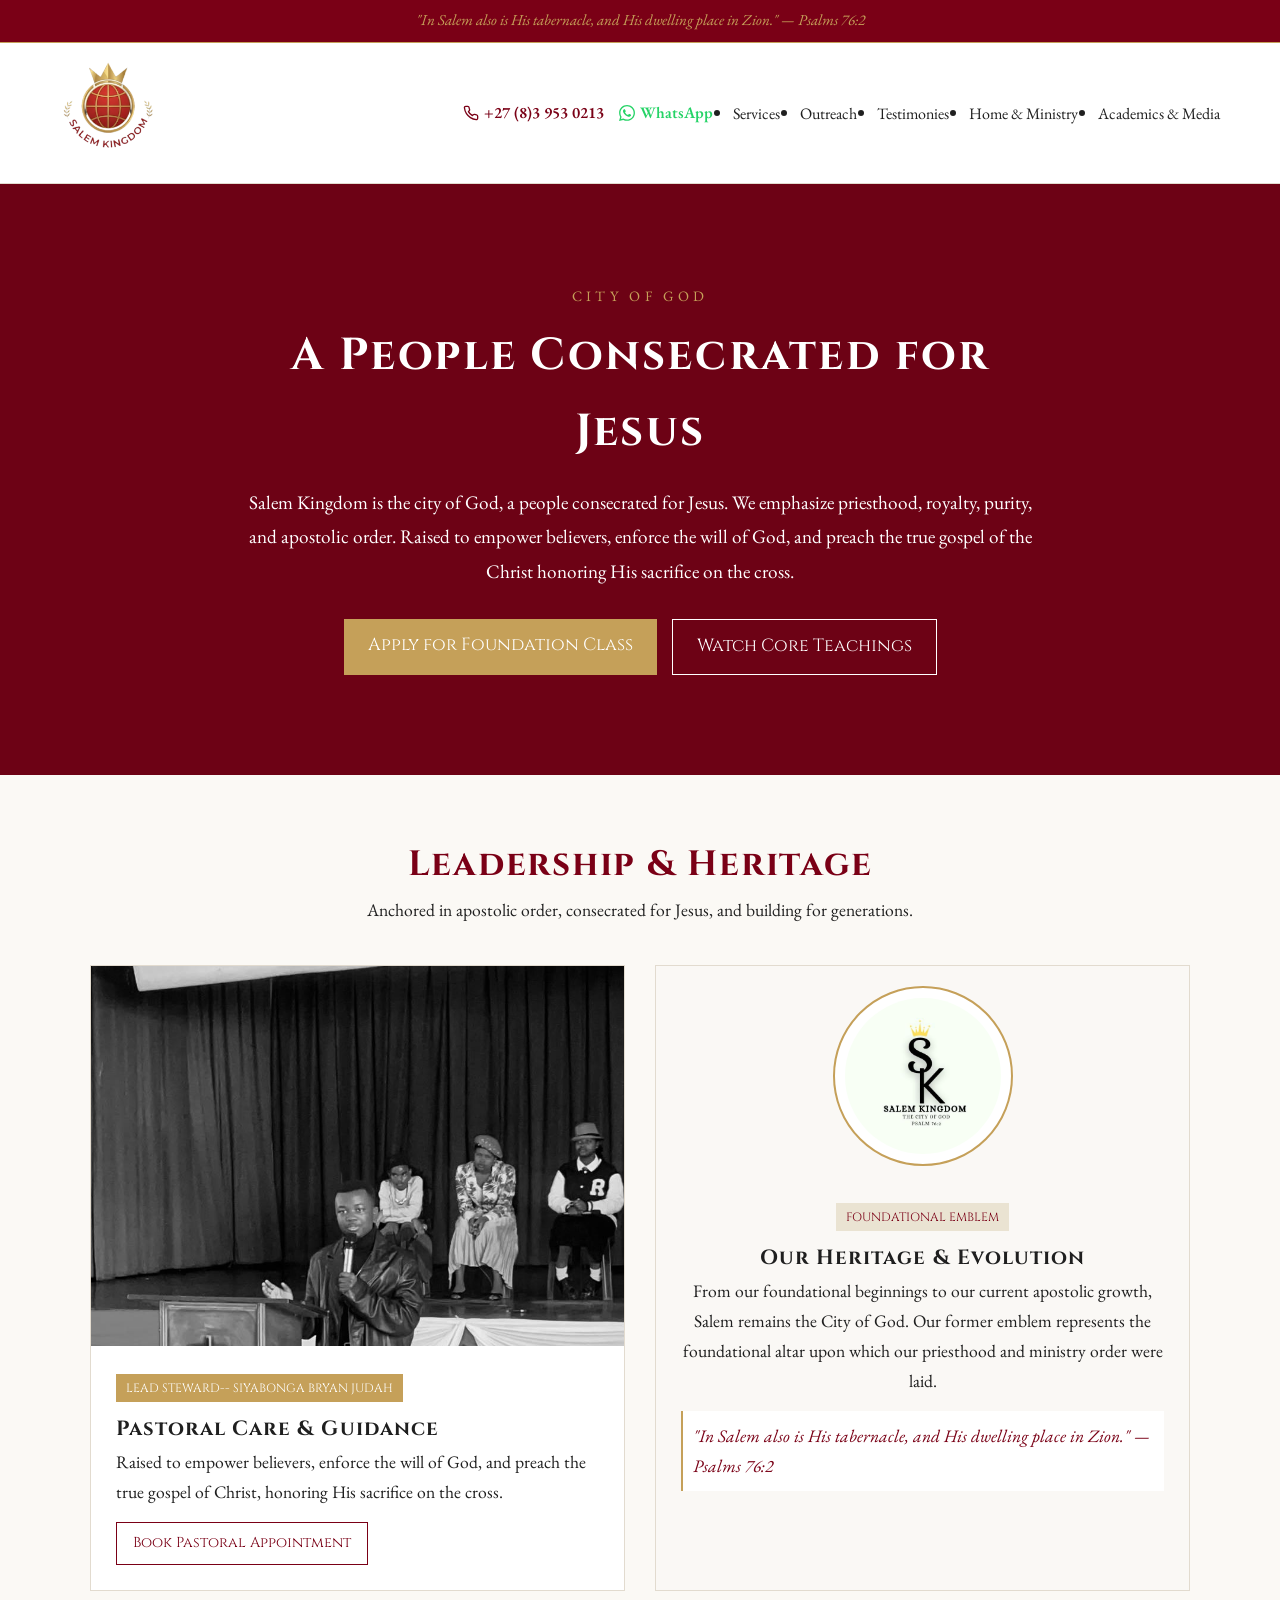
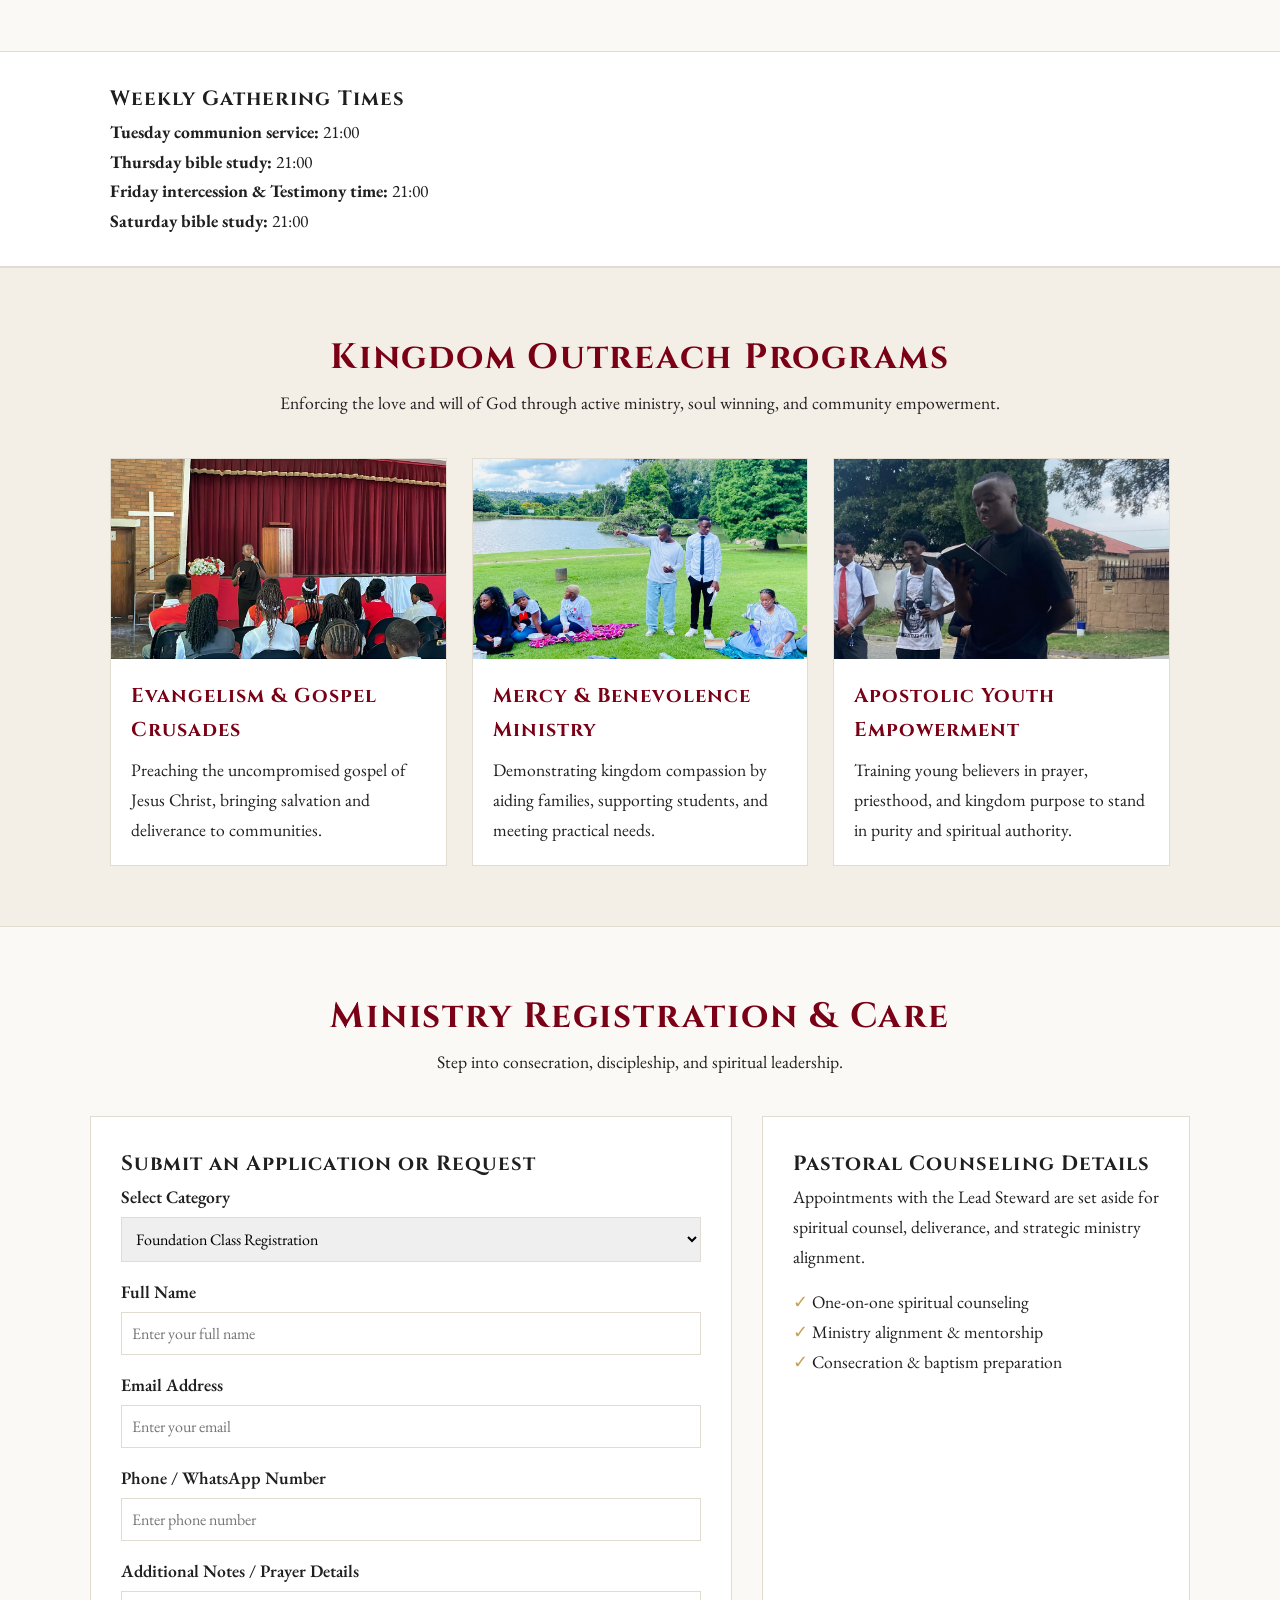
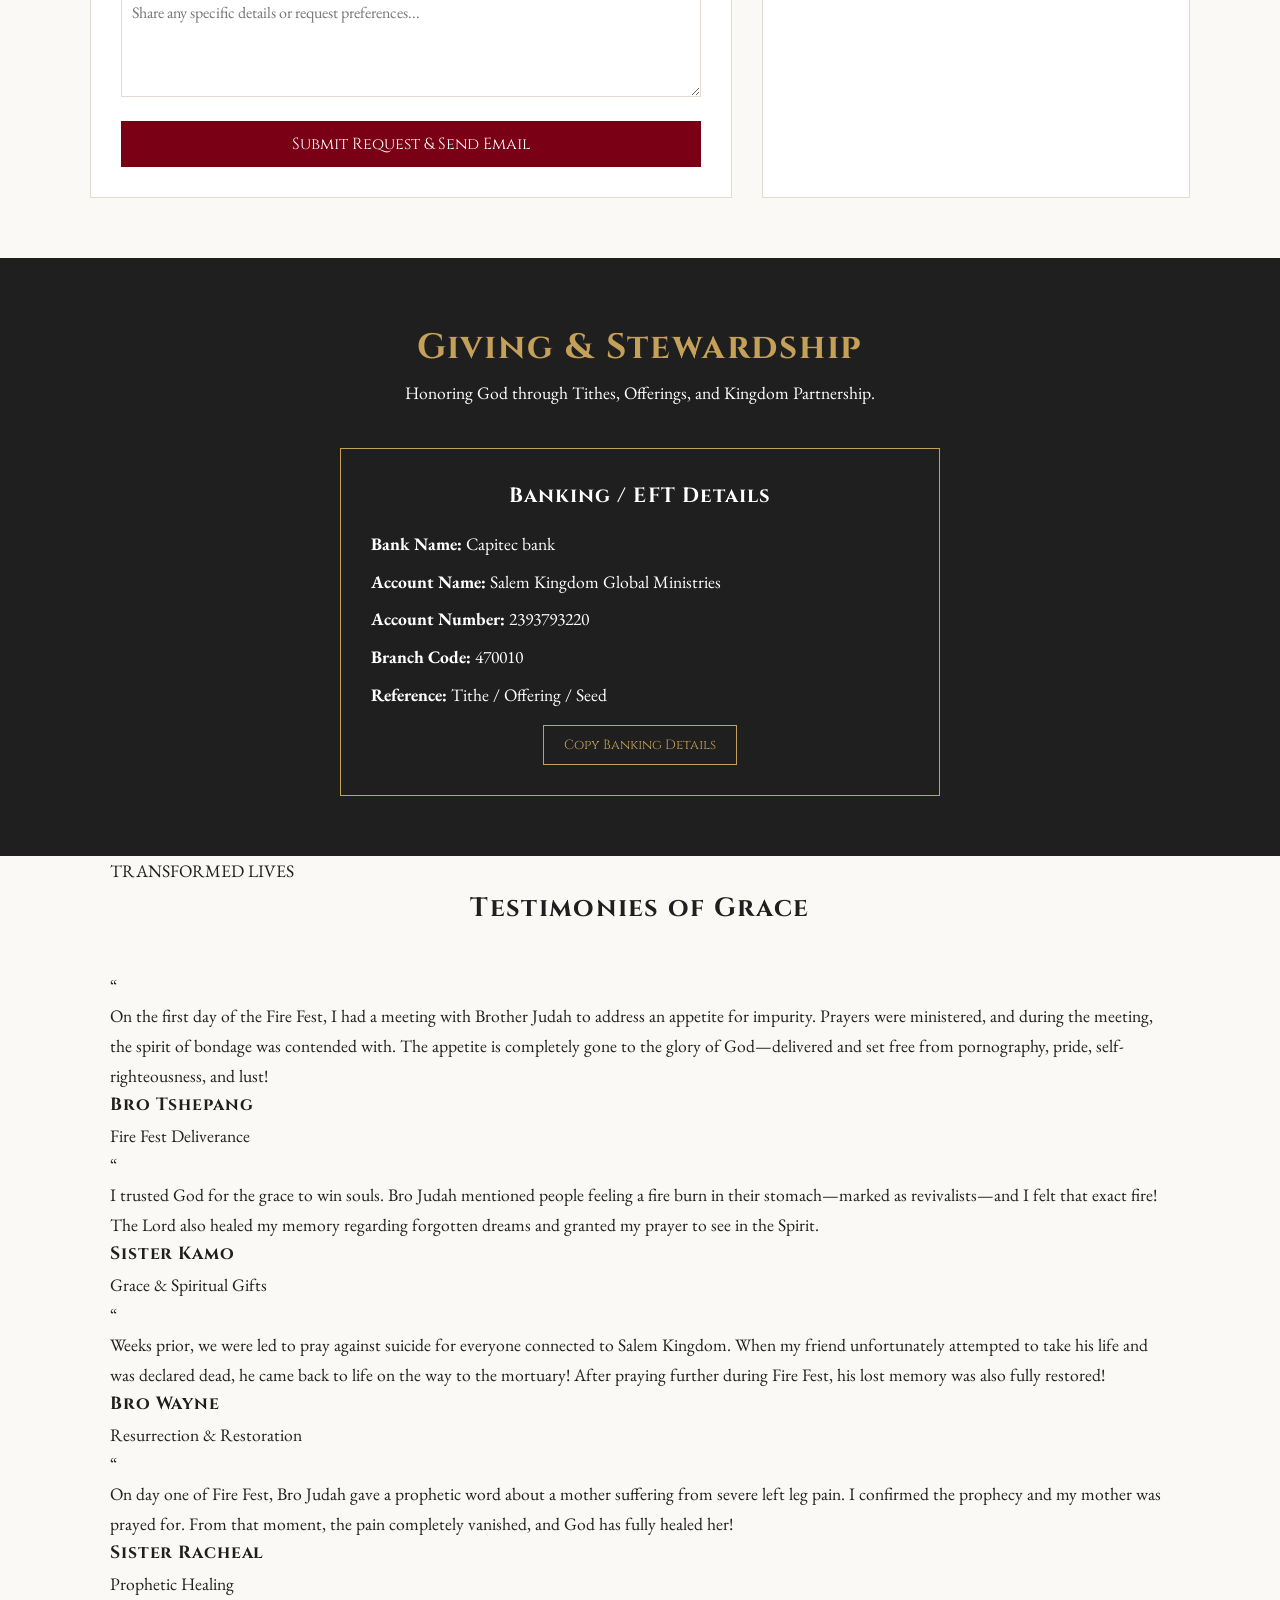
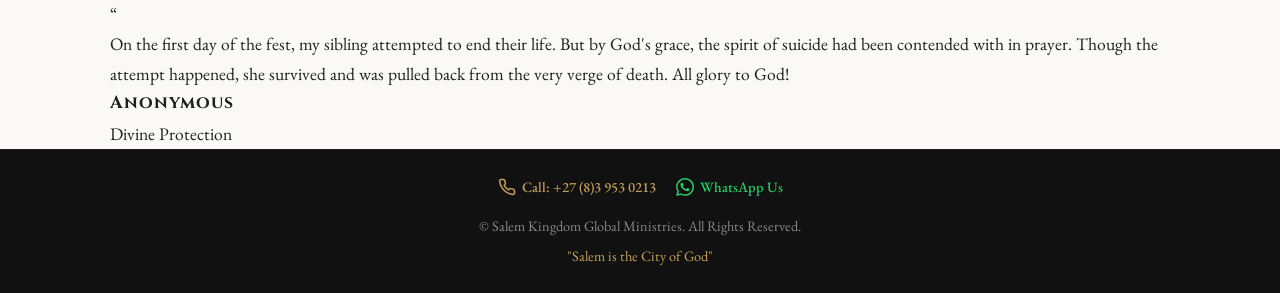
==== commit e59b624b: "index.html" ====
--- a/index.html
+++ b/index.html
@@ -267,38 +267,67 @@
         <div class="gold-divider"></div>
 
         <div class="testimonies-grid">
-            <div class="testimony-card">
-                <div class="quote-icon">“</div>
-                <p class="testimony-text">
-                    The spiritual depth and teachings provided through Salem Kingdom Global Ministries have completely transformed my prayer life and my walk with Christ.
-                </p>
-                <div class="testimony-author">
-                    <h4>Ministry Member</h4>
-                    <span>Johannesburg, SA</span>
-                </div>
-            </div>
-
-            <div class="testimony-card">
-                <div class="quote-icon">“</div>
-                <p class="testimony-text">
-                    Attending the core teachings helped me understand priesthood, royalty, and consecrated living in a practical and life-changing way.
-                </p>
-                <div class="testimony-author">
-                    <h4>Academy Student</h4>
-                    <span>Salem Leadership Academy</span>
-                </div>
-            </div>
-
-            <div class="testimony-card">
-                <div class="quote-icon">“</div>
-                <p class="testimony-text">
-                    A true sanctuary for spiritual growth, apostolic order, and genuine kingdom fellowship. Blessed to be part of this movement.
-                </p>
-                <div class="testimony-author">
-                    <h4>Kingdom Partner</h4>
-                    <span>Global Outreach</span>
-                </div>
-            </div>
+            
+            <!-- Testimony 1: Bro Tshepang -->
+            <div class="testimony-card">
+                <div class="quote-icon">“</div>
+                <p class="testimony-text">
+                    On the first day of the Fire Fest, I had a meeting with Brother Judah to address an appetite for impurity. Prayers were ministered, and during the meeting, the spirit of bondage was contended with. The appetite is completely gone to the glory of God—delivered and set free from pornography, pride, self-righteousness, and lust!
+                </p>
+                <div class="testimony-author">
+                    <h4>Bro Tshepang</h4>
+                    <span>Fire Fest Deliverance</span>
+                </div>
+            </div>
+
+            <!-- Testimony 2: Sister Kamo -->
+            <div class="testimony-card">
+                <div class="quote-icon">“</div>
+                <p class="testimony-text">
+                    I trusted God for the grace to win souls. Bro Judah mentioned people feeling a fire burn in their stomach—marked as revivalists—and I felt that exact fire! The Lord also healed my memory regarding forgotten dreams and granted my prayer to see in the Spirit.
+                </p>
+                <div class="testimony-author">
+                    <h4>Sister Kamo</h4>
+                    <span>Grace & Spiritual Gifts</span>
+                </div>
+            </div>
+
+            <!-- Testimony 3: Bro Wayne -->
+            <div class="testimony-card">
+                <div class="quote-icon">“</div>
+                <p class="testimony-text">
+                    Weeks prior, we were led to pray against suicide for everyone connected to Salem Kingdom. When my friend unfortunately attempted to take his life and was declared dead, he came back to life on the way to the mortuary! After praying further during Fire Fest, his lost memory was also fully restored!
+                </p>
+                <div class="testimony-author">
+                    <h4>Bro Wayne</h4>
+                    <span>Resurrection & Restoration</span>
+                </div>
+            </div>
+
+            <!-- Testimony 4: Sister Racheal -->
+            <div class="testimony-card">
+                <div class="quote-icon">“</div>
+                <p class="testimony-text">
+                    On day one of Fire Fest, Bro Judah gave a prophetic word about a mother suffering from severe left leg pain. I confirmed the prophecy and my mother was prayed for. From that moment, the pain completely vanished, and God has fully healed her!
+                </p>
+                <div class="testimony-author">
+                    <h4>Sister Racheal</h4>
+                    <span>Prophetic Healing</span>
+                </div>
+            </div>
+
+            <!-- Testimony 5: Anonymous -->
+            <div class="testimony-card">
+                <div class="quote-icon">“</div>
+                <p class="testimony-text">
+                    On the first day of the fest, my sibling attempted to end their life. But by God's grace, the spirit of suicide had been contended with in prayer. Though the attempt happened, she survived and was pulled back from the very verge of death. All glory to God!
+                </p>
+                <div class="testimony-author">
+                    <h4>Anonymous</h4>
+                    <span>Divine Protection</span>
+                </div>
+            </div>
+
         </div>
     </div>
 </section>
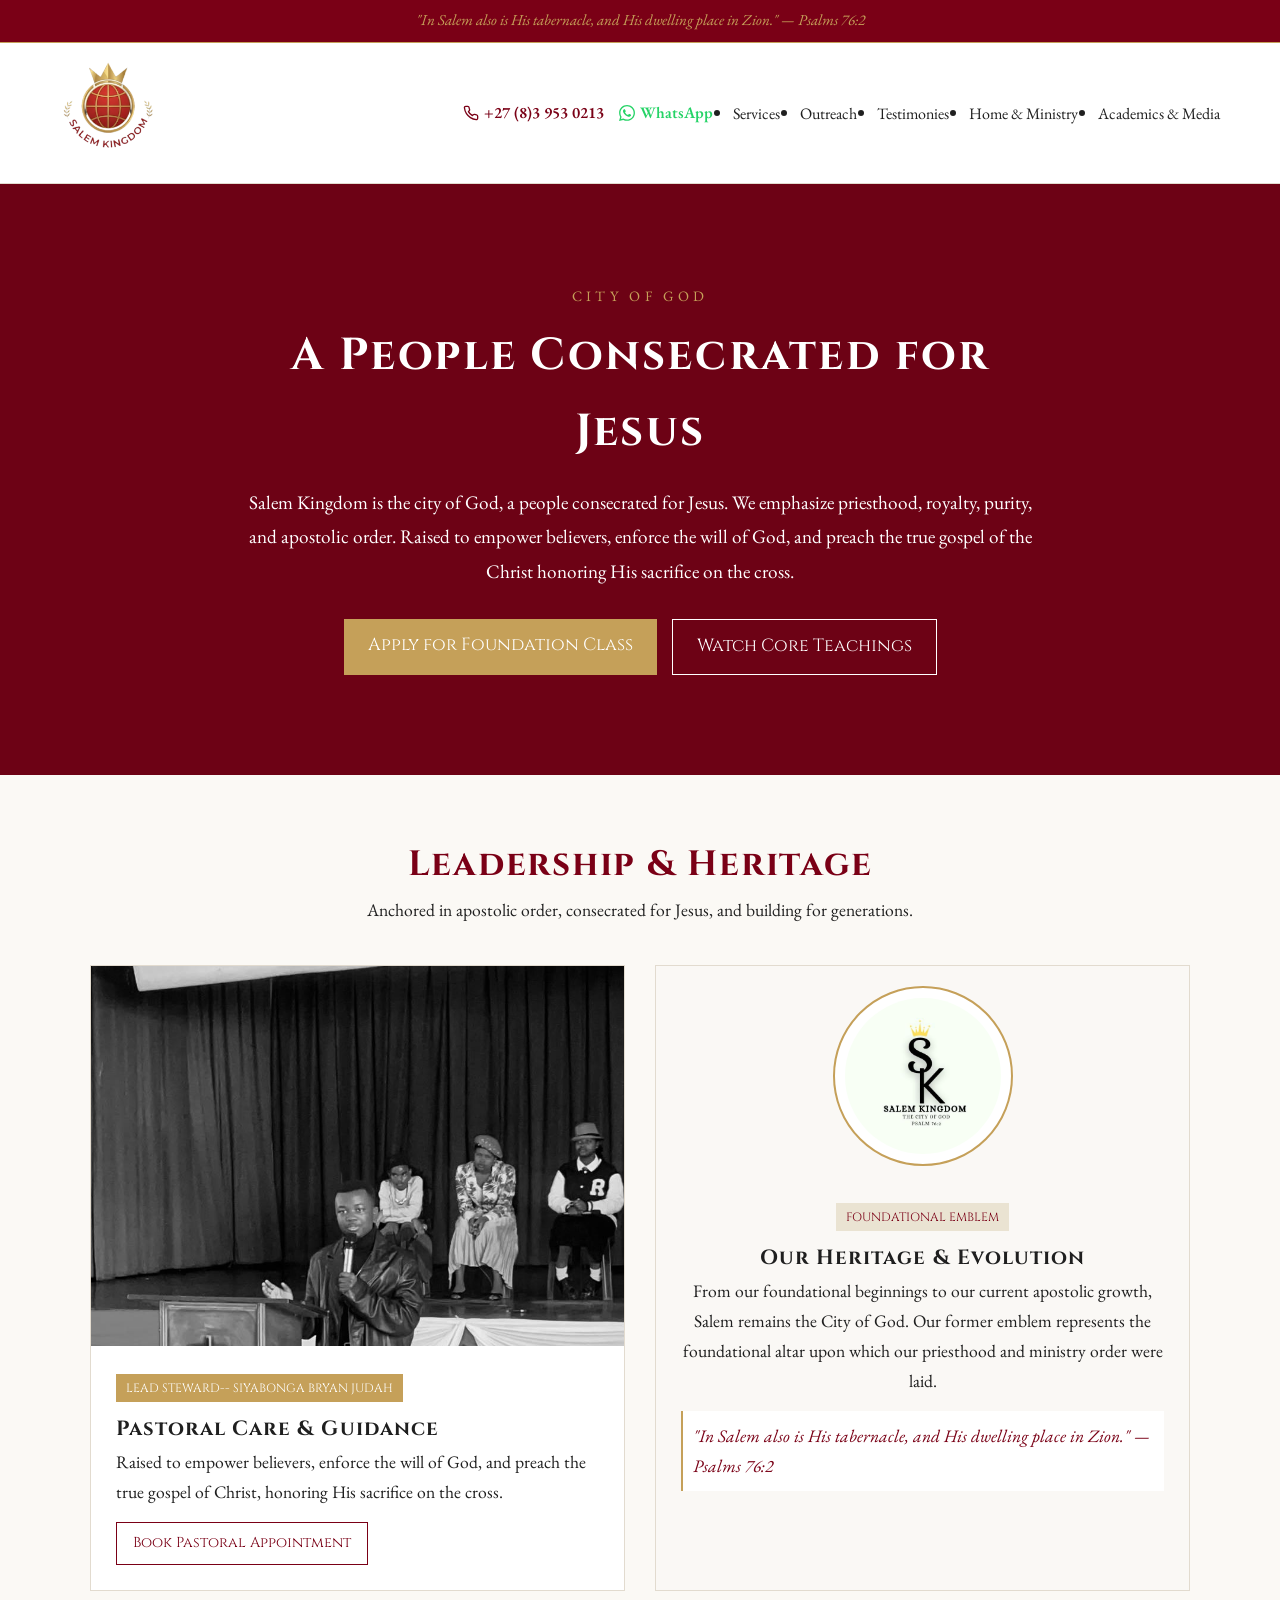
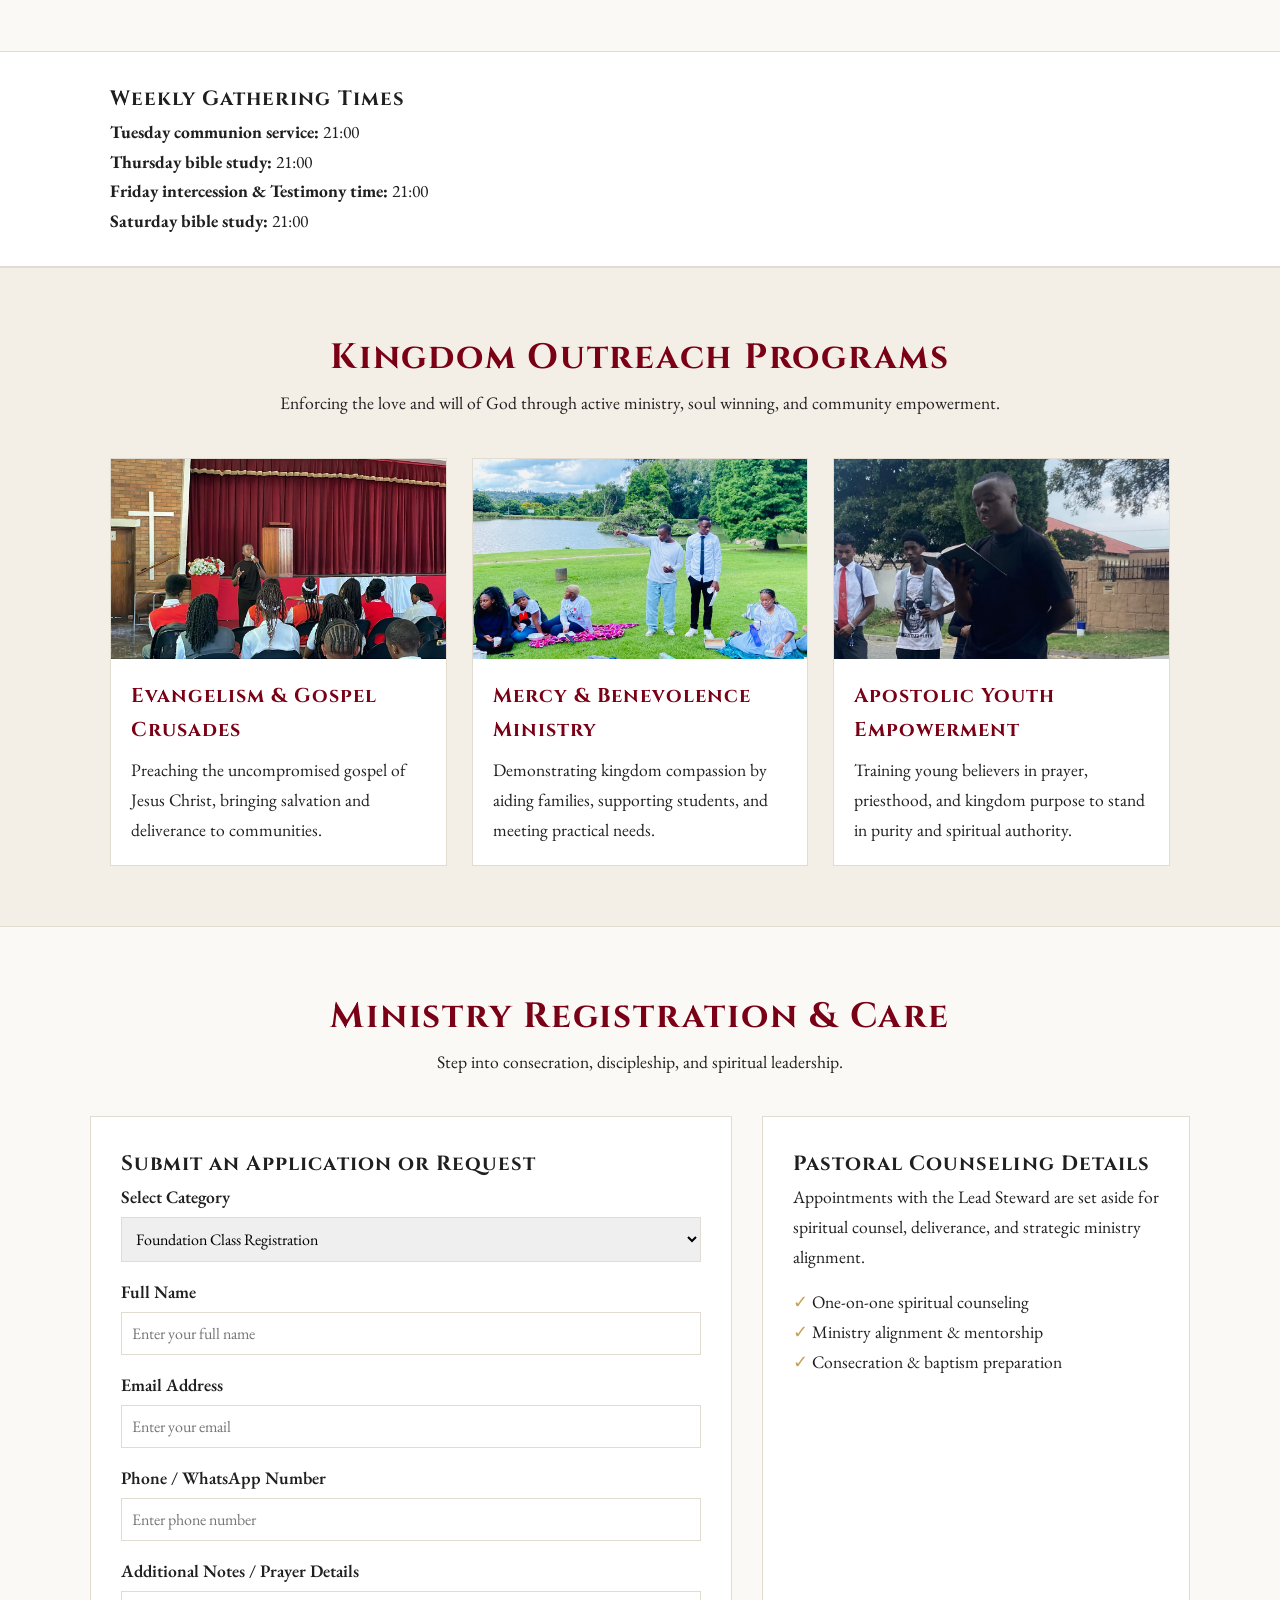
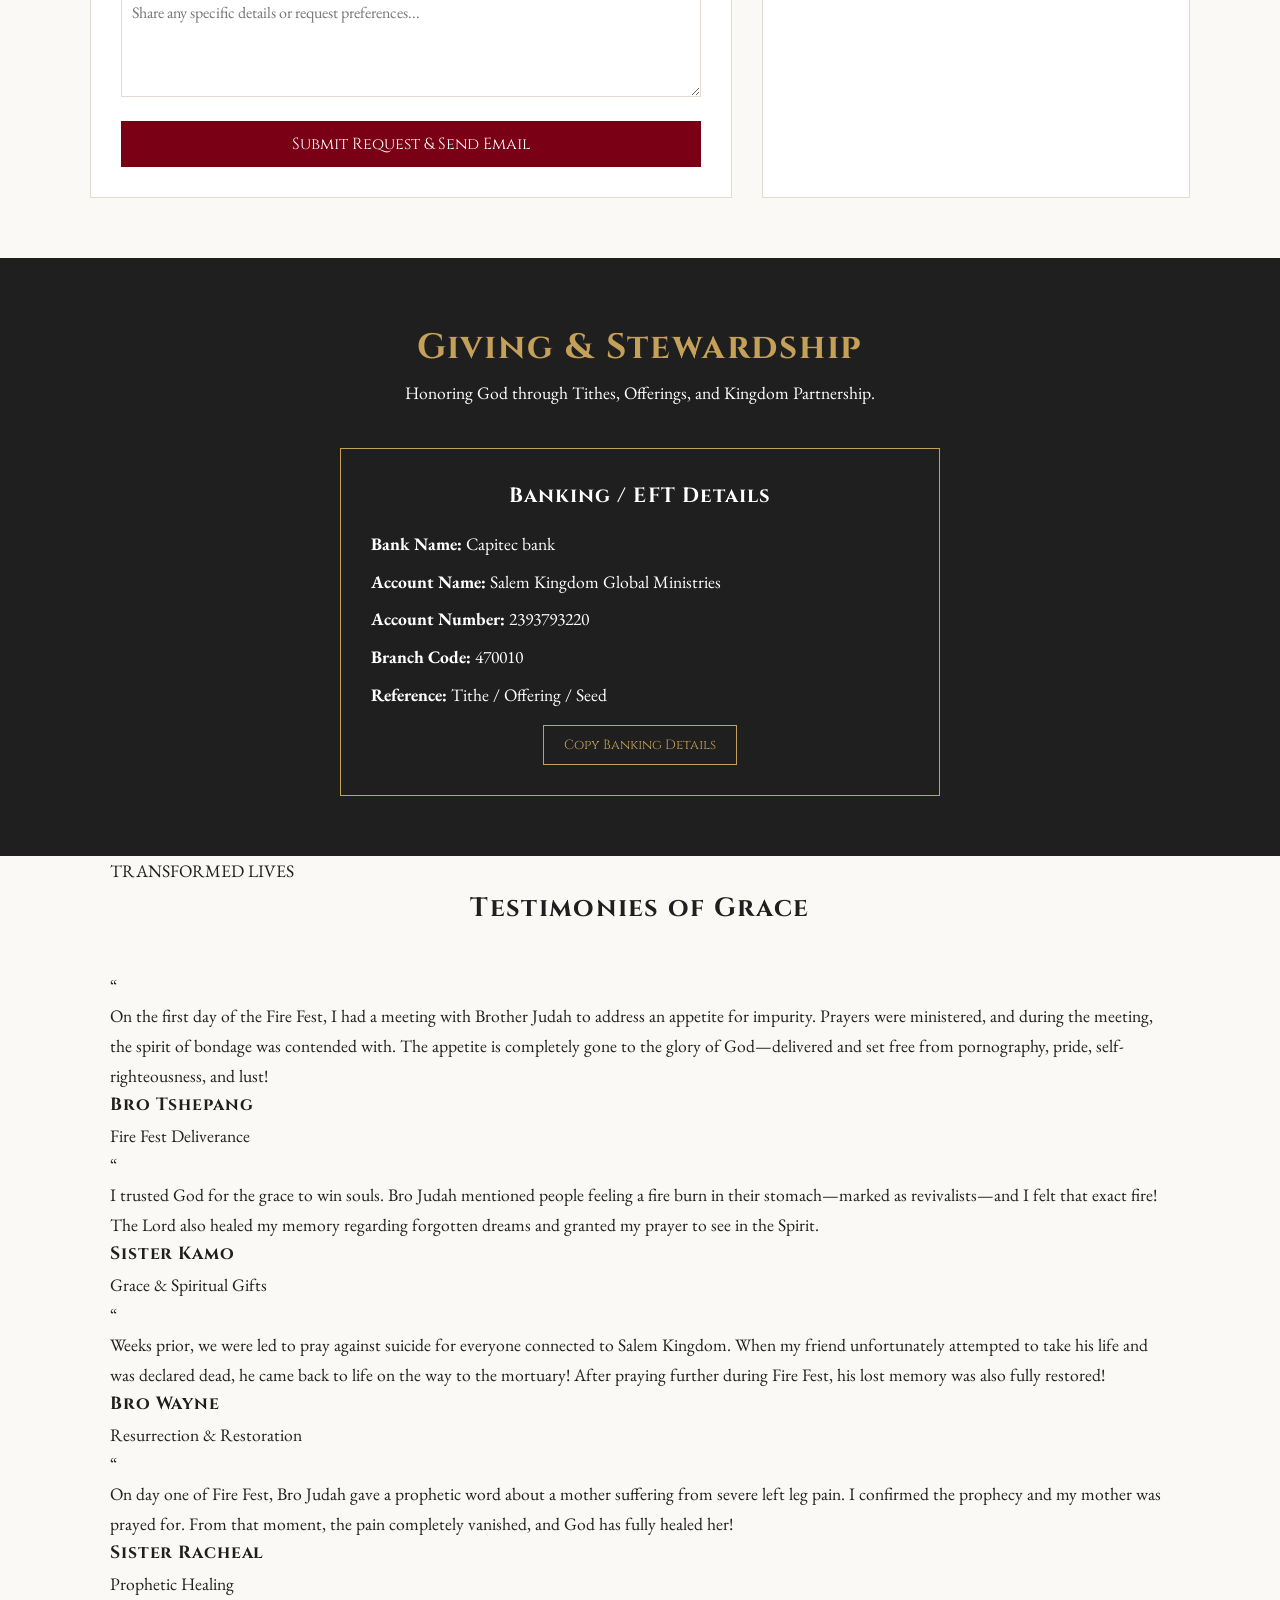
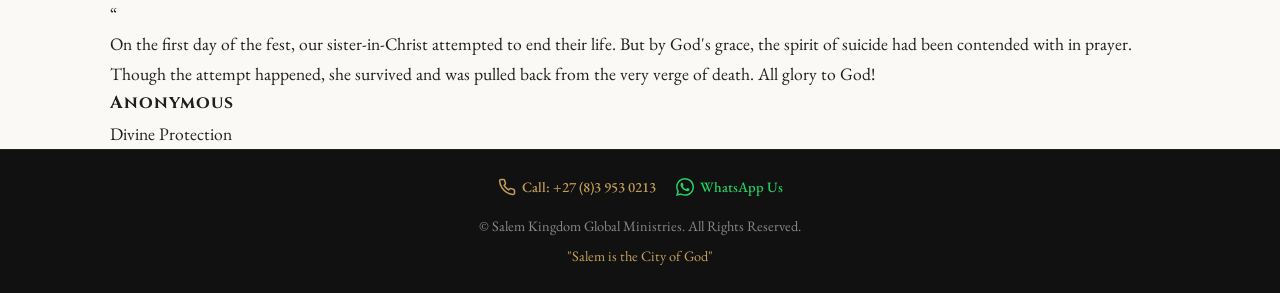
==== commit 633c4f5e: "index.html" ====
--- a/index.html
+++ b/index.html
@@ -320,7 +320,7 @@
             <div class="testimony-card">
                 <div class="quote-icon">“</div>
                 <p class="testimony-text">
-                    On the first day of the fest, my sibling attempted to end their life. But by God's grace, the spirit of suicide had been contended with in prayer. Though the attempt happened, she survived and was pulled back from the very verge of death. All glory to God!
+                    On the first day of the fest, our sister-in-Christ attempted to end their life. But by God's grace, the spirit of suicide had been contended with in prayer. Though the attempt happened, she survived and was pulled back from the very verge of death. All glory to God!
                 </p>
                 <div class="testimony-author">
                     <h4>Anonymous</h4>
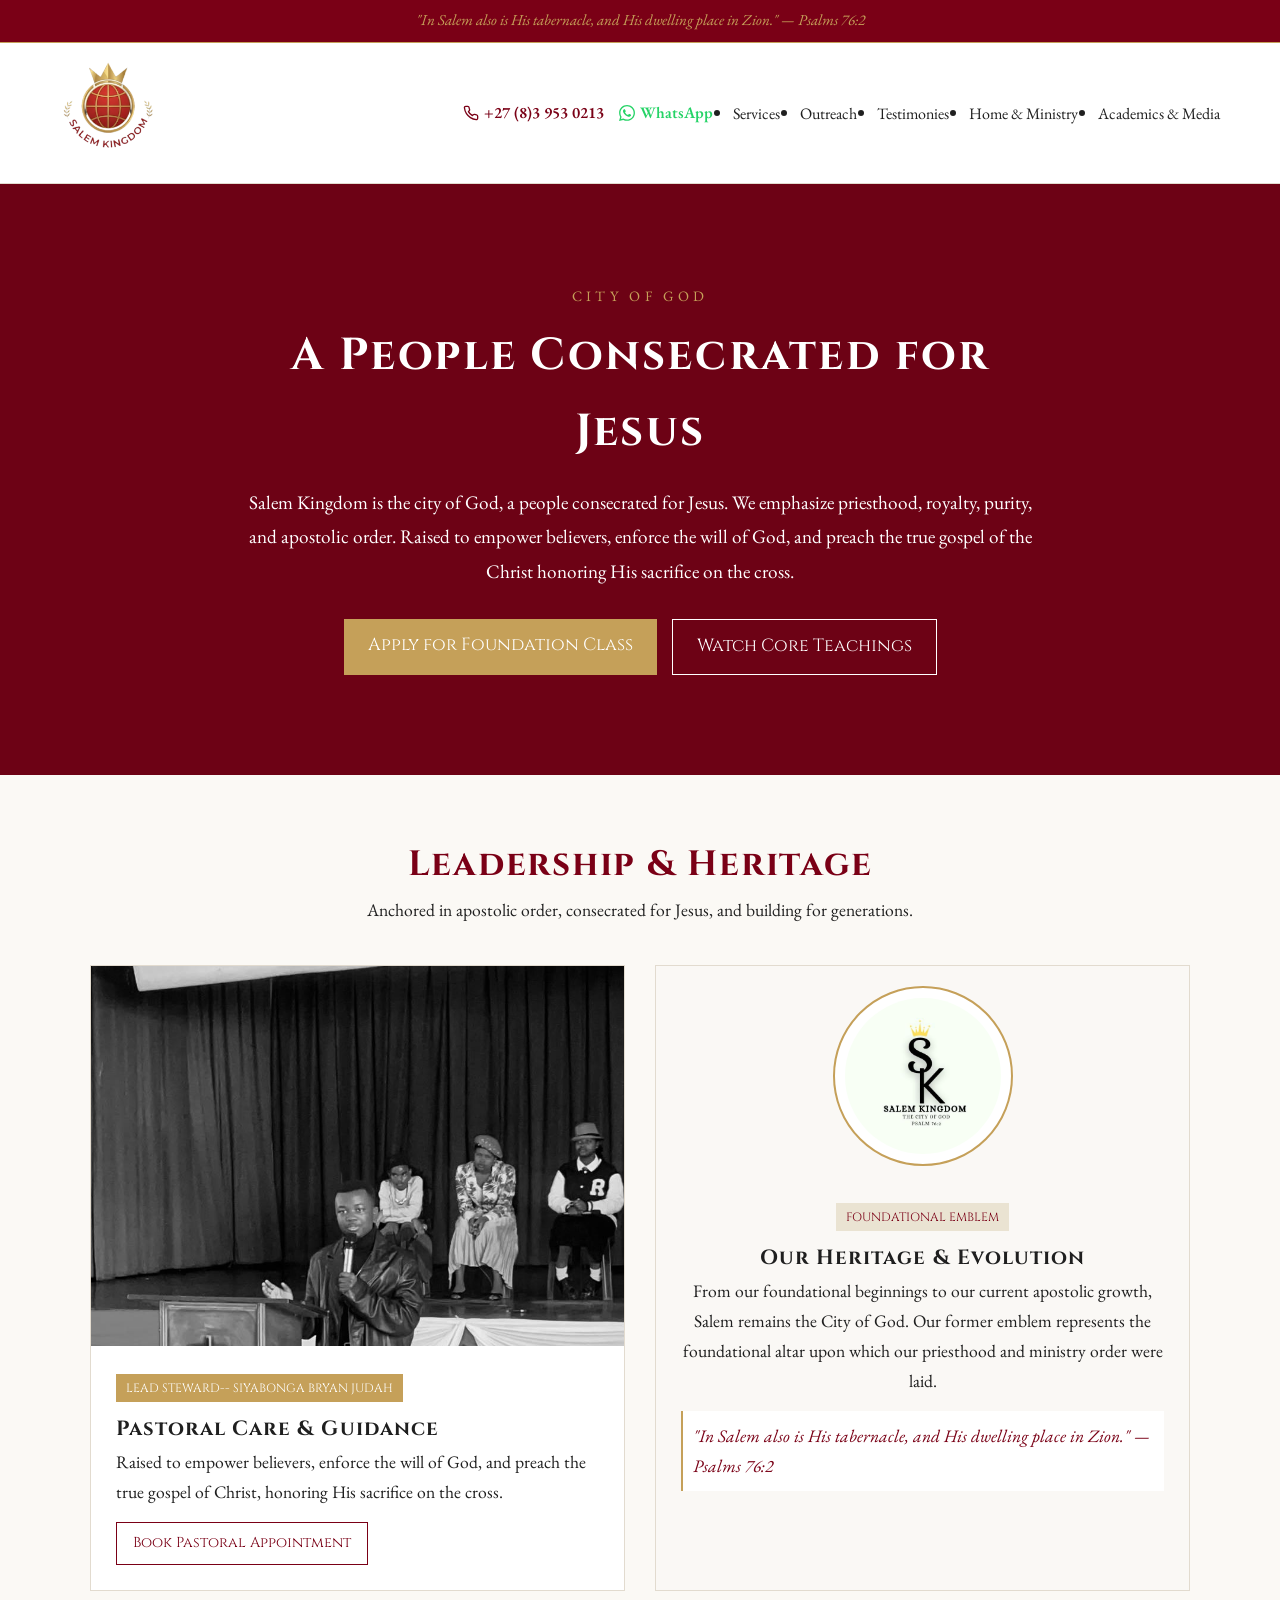
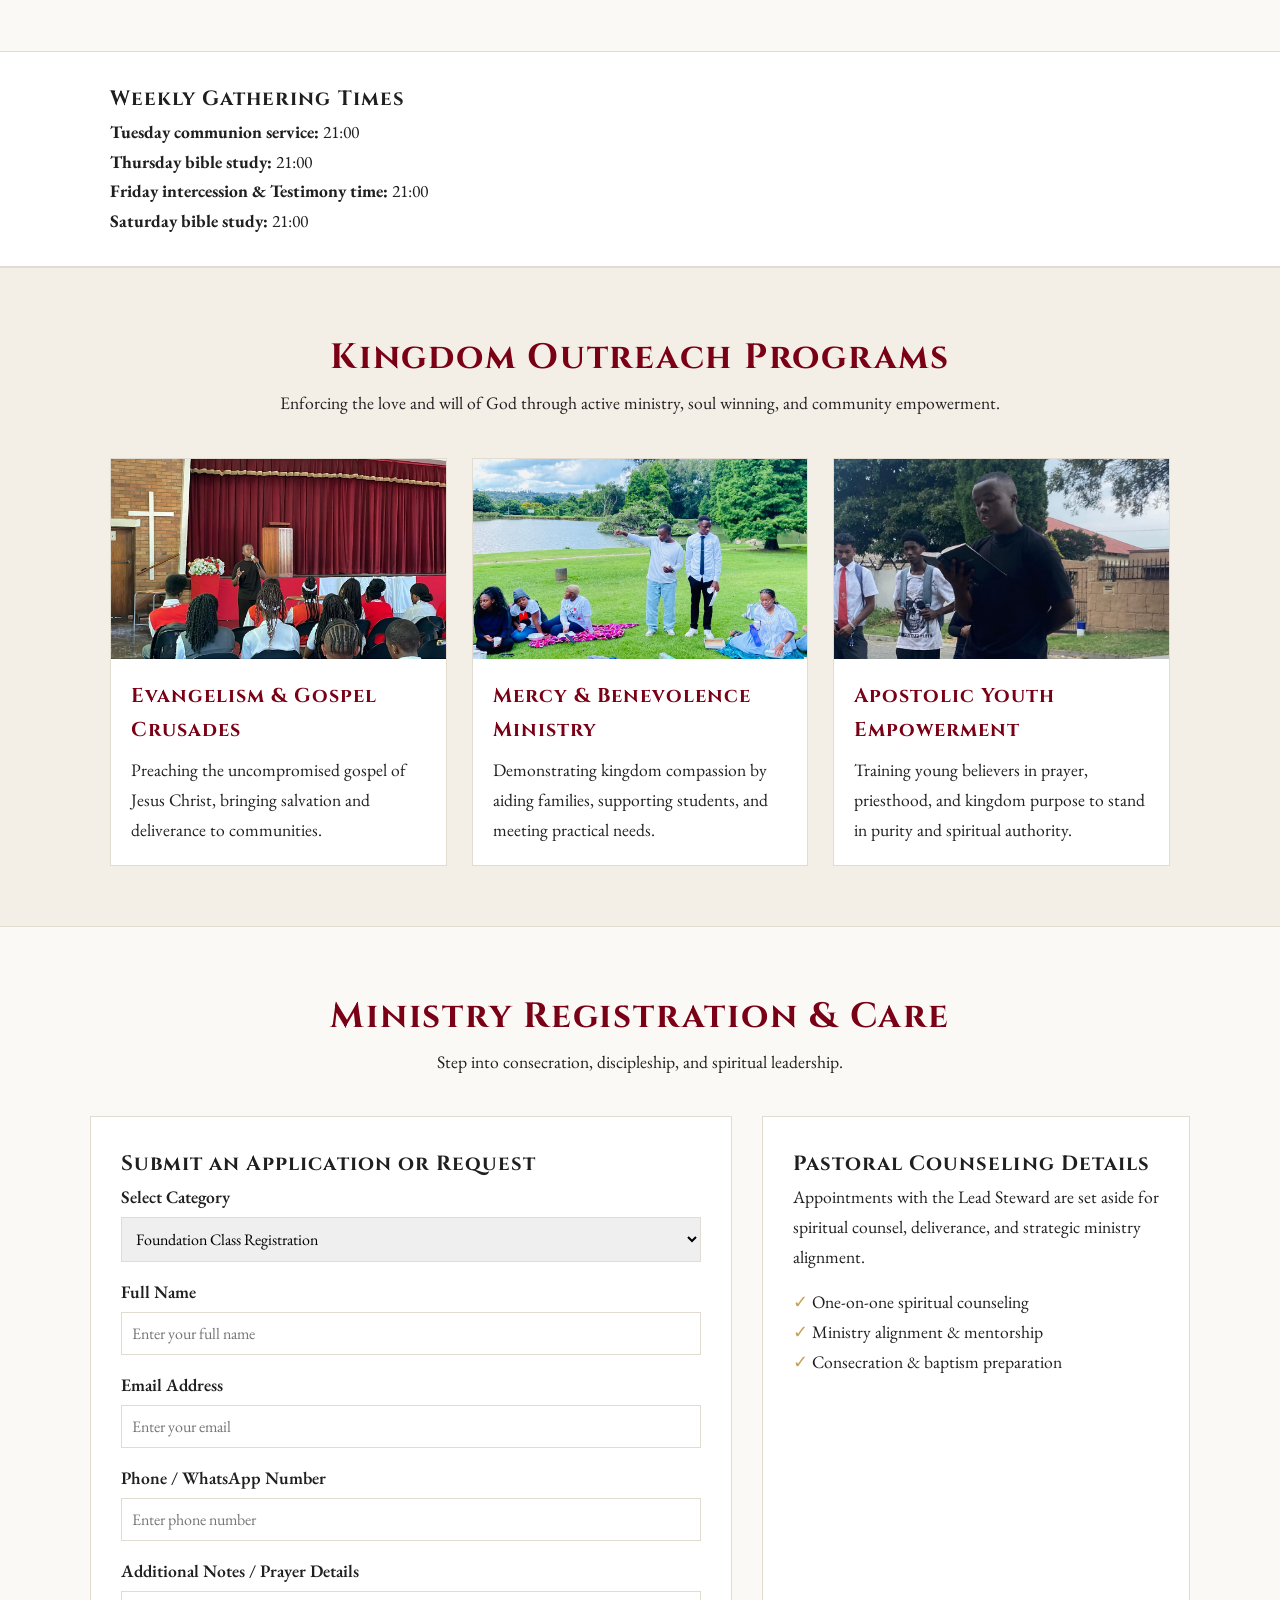
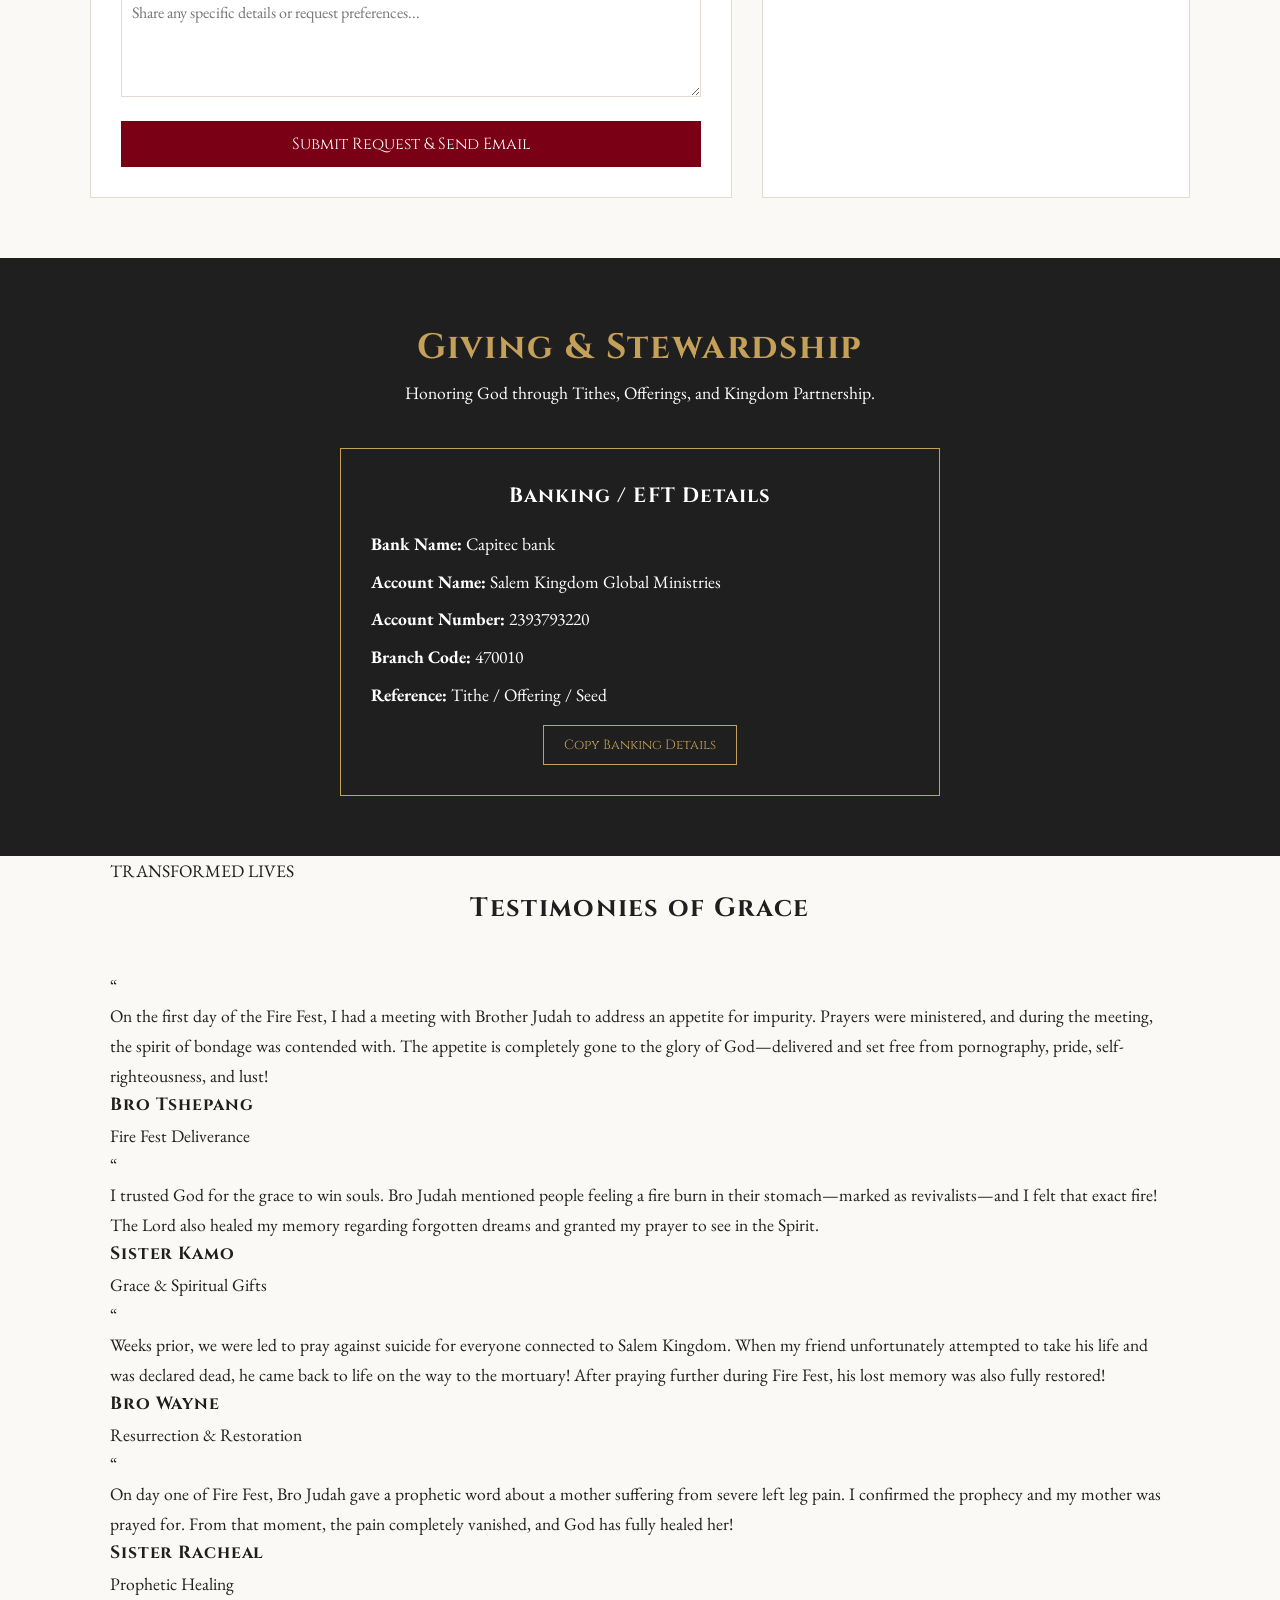
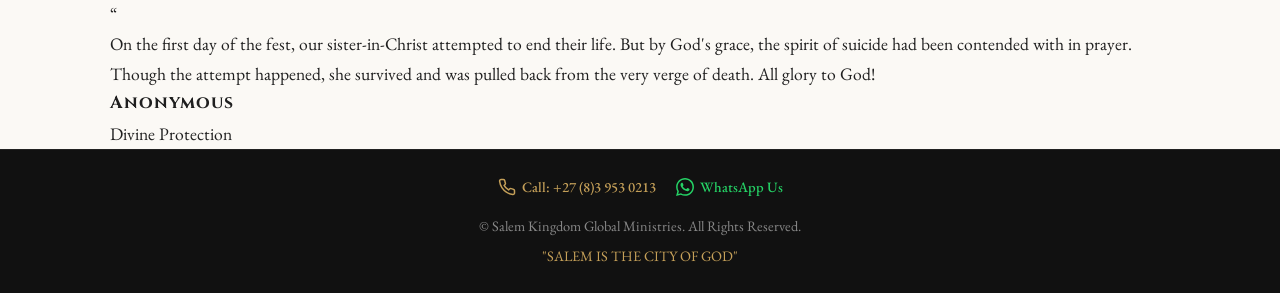
==== commit 6c0b0c92: "index.html" ====
--- a/index.html
+++ b/index.html
@@ -352,7 +352,7 @@
 </div>
         <div class="container footer-content">
             <p>&copy; Salem Kingdom Global Ministries. All Rights Reserved.</p>
-            <p class="footer-scripture">"Salem is the City of God"</p>
+            <p class="footer-scripture">"SALEM IS THE CITY OF GOD"</p>
         </div>
     </footer>
 
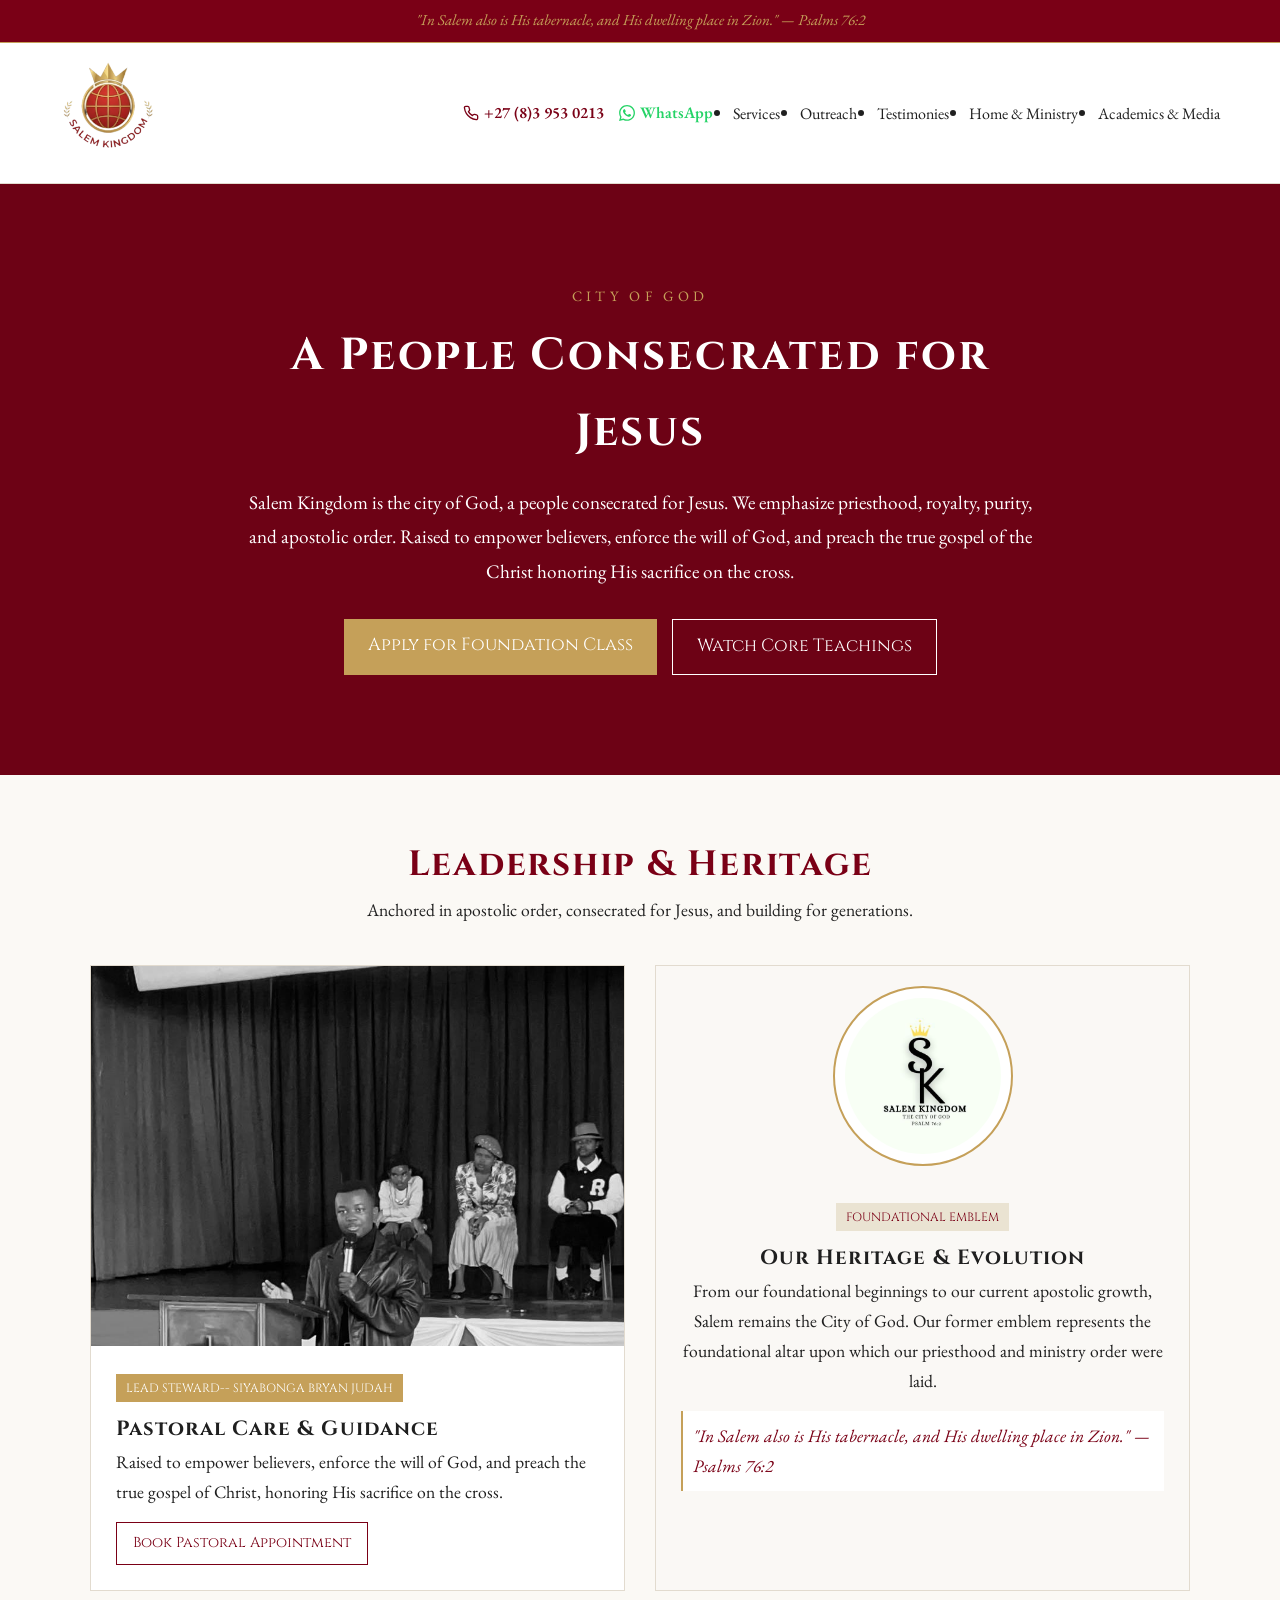
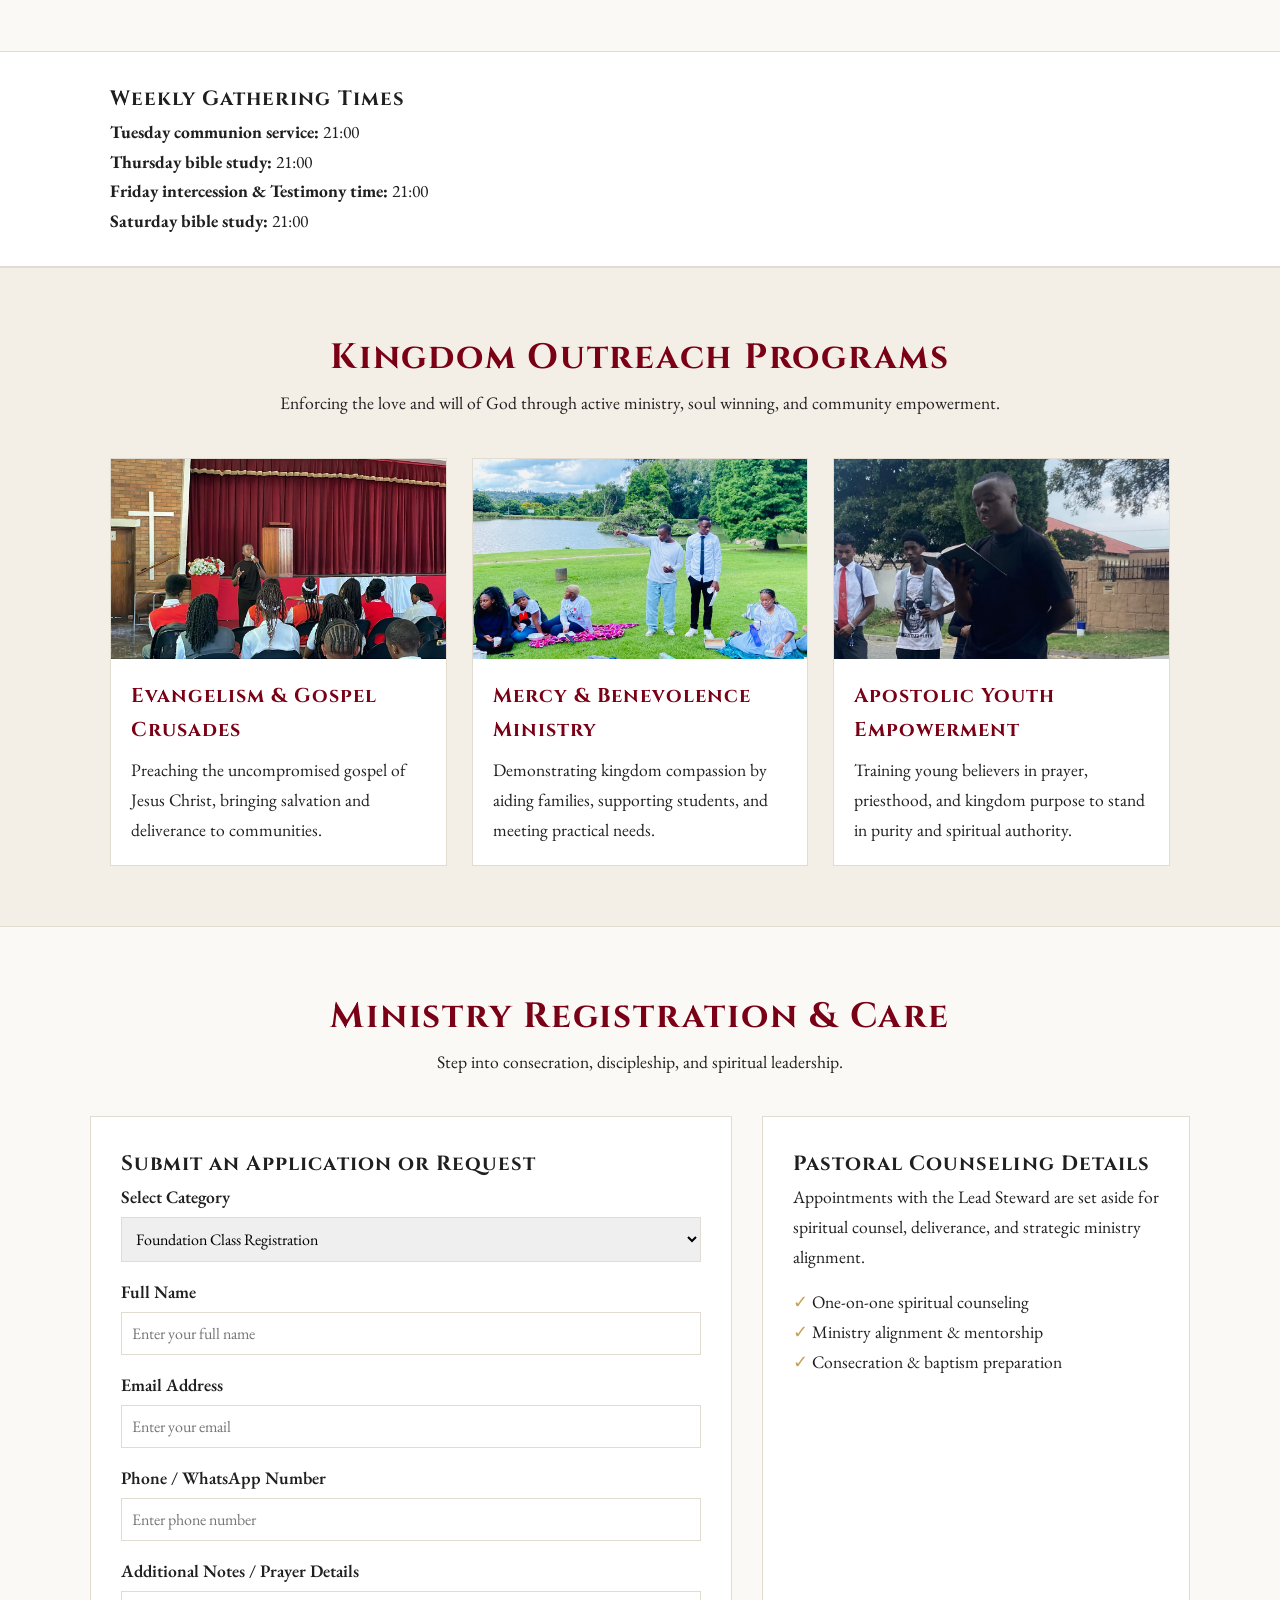
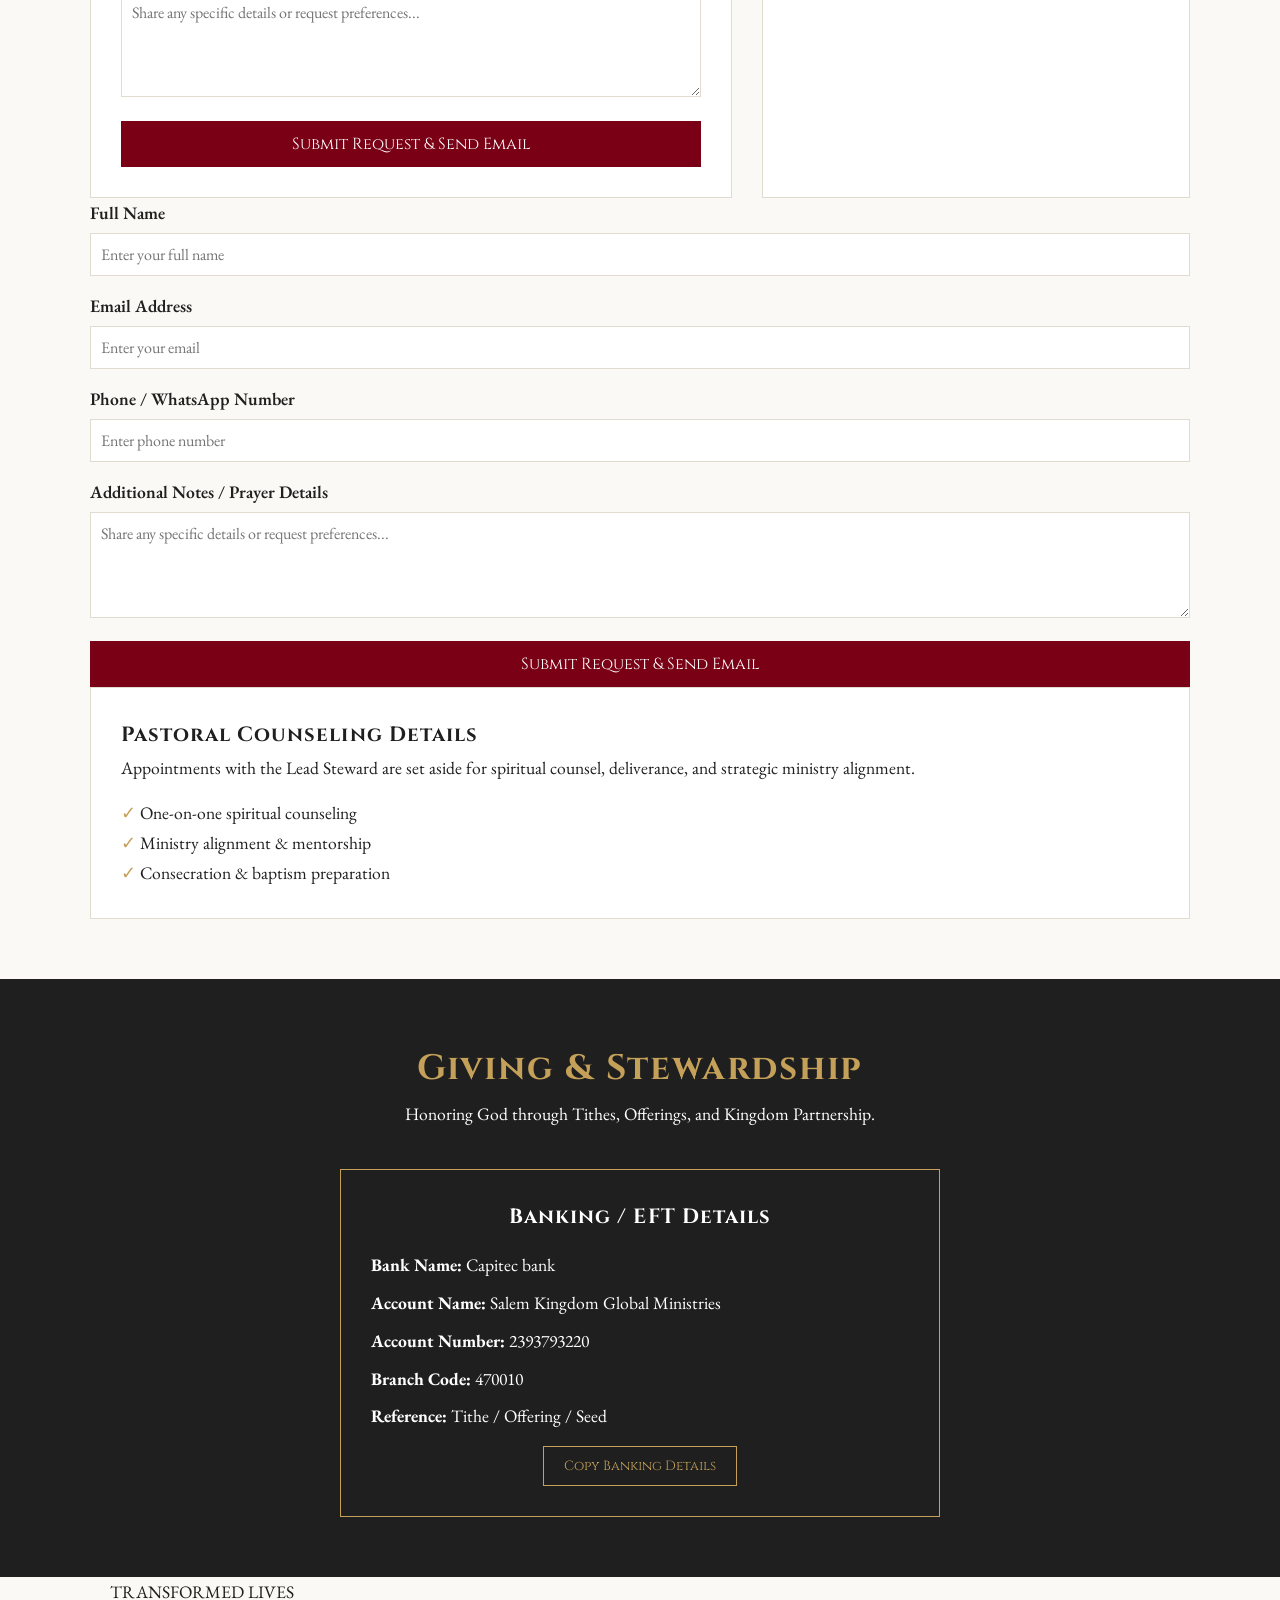
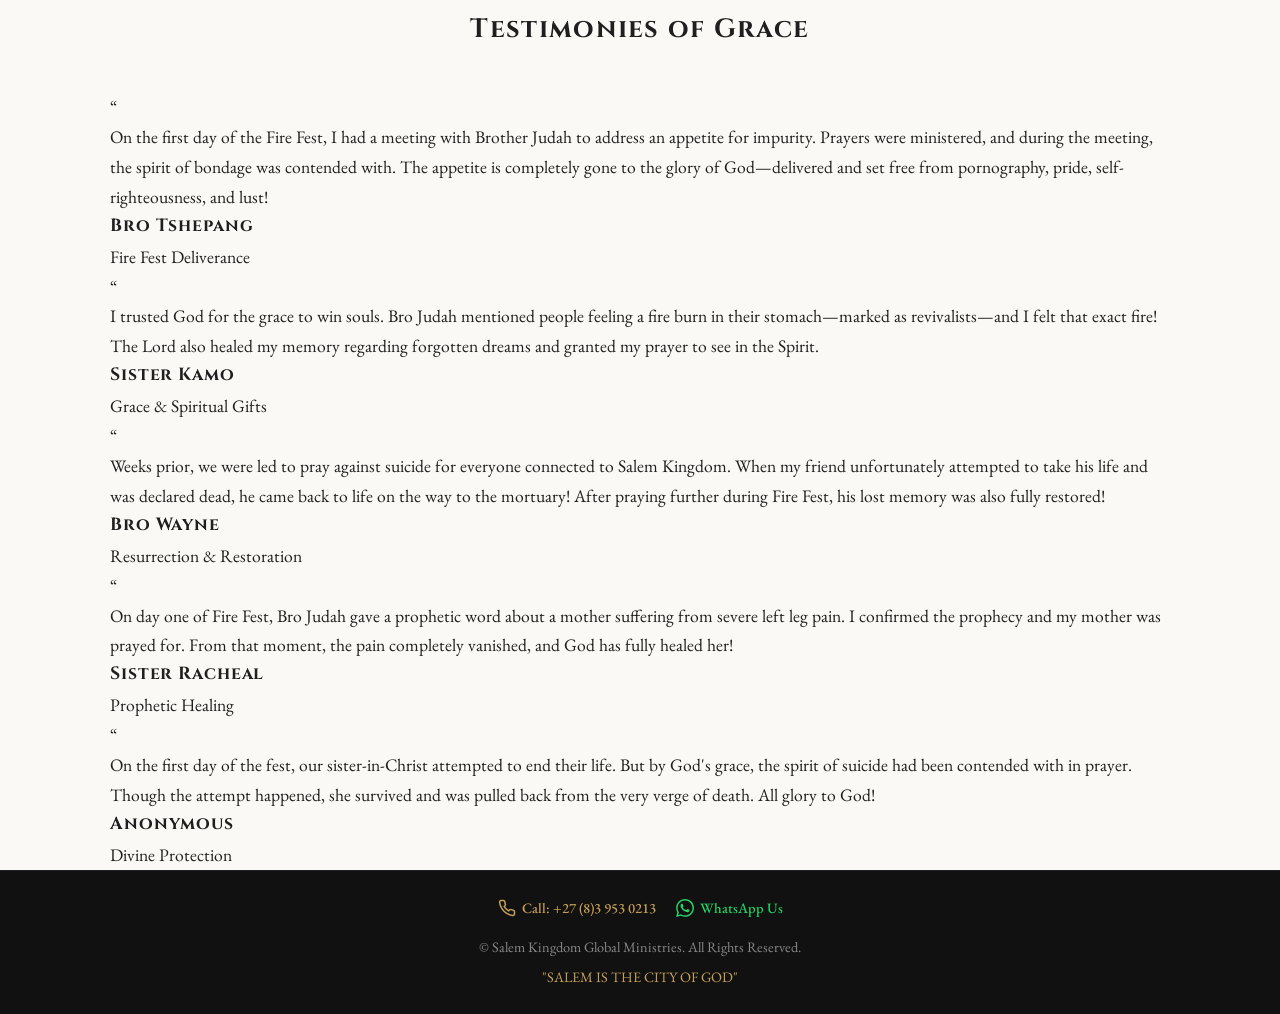
==== commit 33be8fa4: "index.html" ====
--- a/index.html
+++ b/index.html
@@ -180,24 +180,57 @@
             <p>Step into consecration, discipleship, and spiritual leadership.</p>
         </div>
 
-        <div class="form-grid">
-            <div class="form-card">
-                <h3>Submit an Application or Request</h3>
-                <form id="ministryForm" action="https://formsubmit.co/salemkingdomglobal@gmail.com" method="POST">
-    <!-- FormSubmit Configuration Settings -->
-    <input type="hidden" name="_subject" value="New Ministry Application / Booking - Salem Kingdom">
-    <input type="hidden" name="_template" value="table">
-    <input type="hidden" name="_captcha" value="false">
-
-    <div class="form-group">
-        <label for="requestType">Select Category</label>
-        <select id="requestType" name="Category" required>
-            <option value="Foundation Class Registration">Foundation Class Registration</option>
-            <option value="Water Baptism Application">Water Baptism Application</option>
-            <option value="Pastoral Appointment">Book Appointment with Lead Steward</option>
-            <option value="Prayer Request">Submit Prayer Request</option>
-        </select>
-    </div>
+       <div class="form-grid">
+    <div class="form-card">
+        <h3>Submit an Application or Request</h3>
+        <form id="ministryForm" action="http://localhost:5678/webhook/salem-form" method="POST">
+            <!-- Form Parameters -->
+            <input type="hidden" name="_subject" value="New Ministry Application / Booking - Salem Kingdom">
+
+            <div class="form-group">
+                <label for="requestType">Select Category</label>
+                <select id="requestType" name="Category" required>
+                    <option value="Foundation Class Registration">Foundation Class Registration</option>
+                    <option value="Water Baptism Application">Water Baptism Application</option>
+                    <option value="Pastoral Appointment">Book Appointment with Lead Steward</option>
+                    <option value="Prayer Request">Submit Prayer Request</option>
+                </select>
+            </div>
+
+            <div class="form-group">
+                <label for="fullName">Full Name</label>
+                <input type="text" id="fullName" name="Full Name" placeholder="Enter your full name" required>
+            </div>
+
+            <div class="form-group">
+                <label for="email">Email Address</label>
+                <input type="email" id="email" name="Email Address" placeholder="Enter your email" required>
+            </div>
+
+            <div class="form-group">
+                <label for="phone">Phone / WhatsApp Number</label>
+                <input type="tel" id="phone" name="Phone Number" placeholder="Enter phone number" required>
+            </div>
+
+            <div class="form-group">
+                <label for="notes">Additional Notes / Prayer Details</label>
+                <textarea id="notes" name="Message / Prayer Details" rows="4" placeholder="Share any specific details or request preferences..."></textarea>
+            </div>
+
+            <button type="submit" class="btn-crimson">Submit Request & Send Email</button>
+        </form>
+    </div>
+
+    <div class="info-card">
+        <h3>Pastoral Counseling Details</h3>
+        <p>Appointments with the Lead Steward are set aside for spiritual counsel, deliverance, and strategic ministry alignment.</p>
+        <ul class="check-list">
+            <li>One-on-one spiritual counseling</li>
+            <li>Ministry alignment & mentorship</li>
+            <li>Consecration & baptism preparation</li>
+        </ul>
+    </div>
+</div>
 
     <div class="form-group">
         <label for="fullName">Full Name</label>
